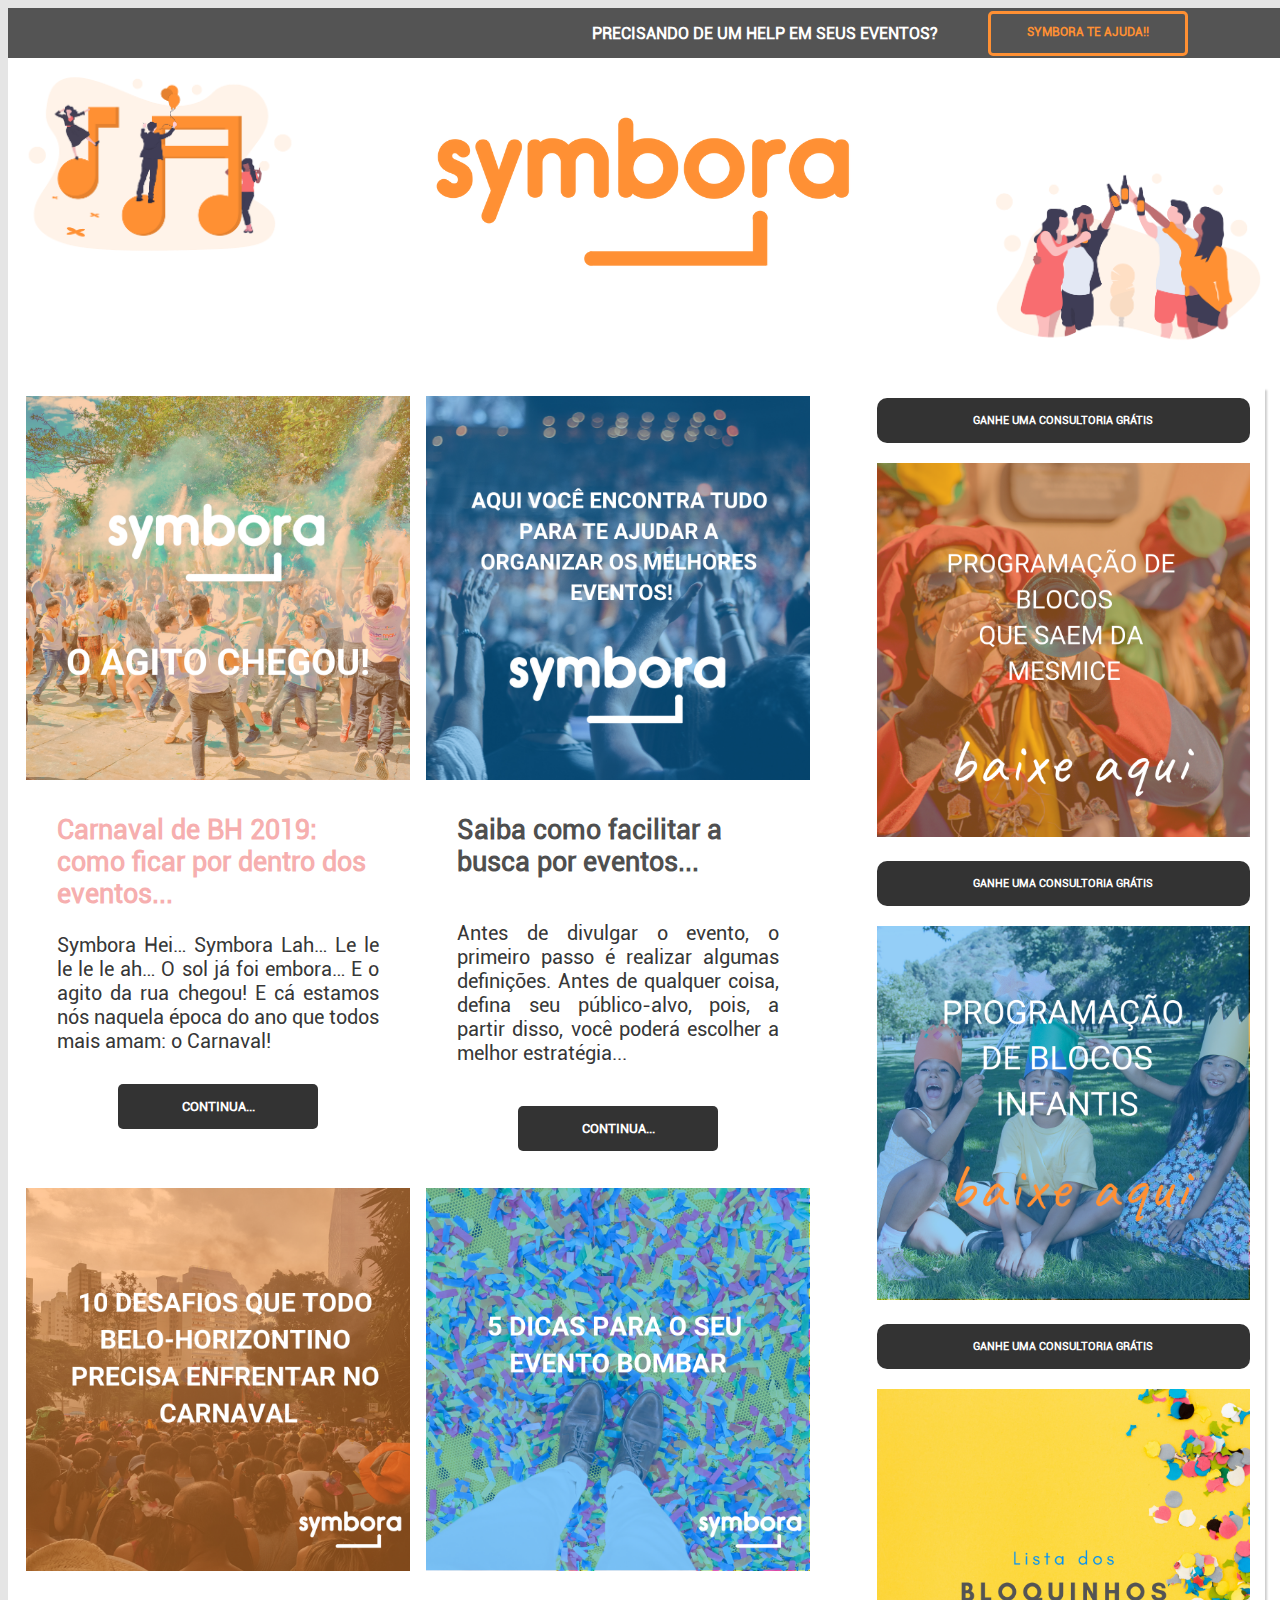
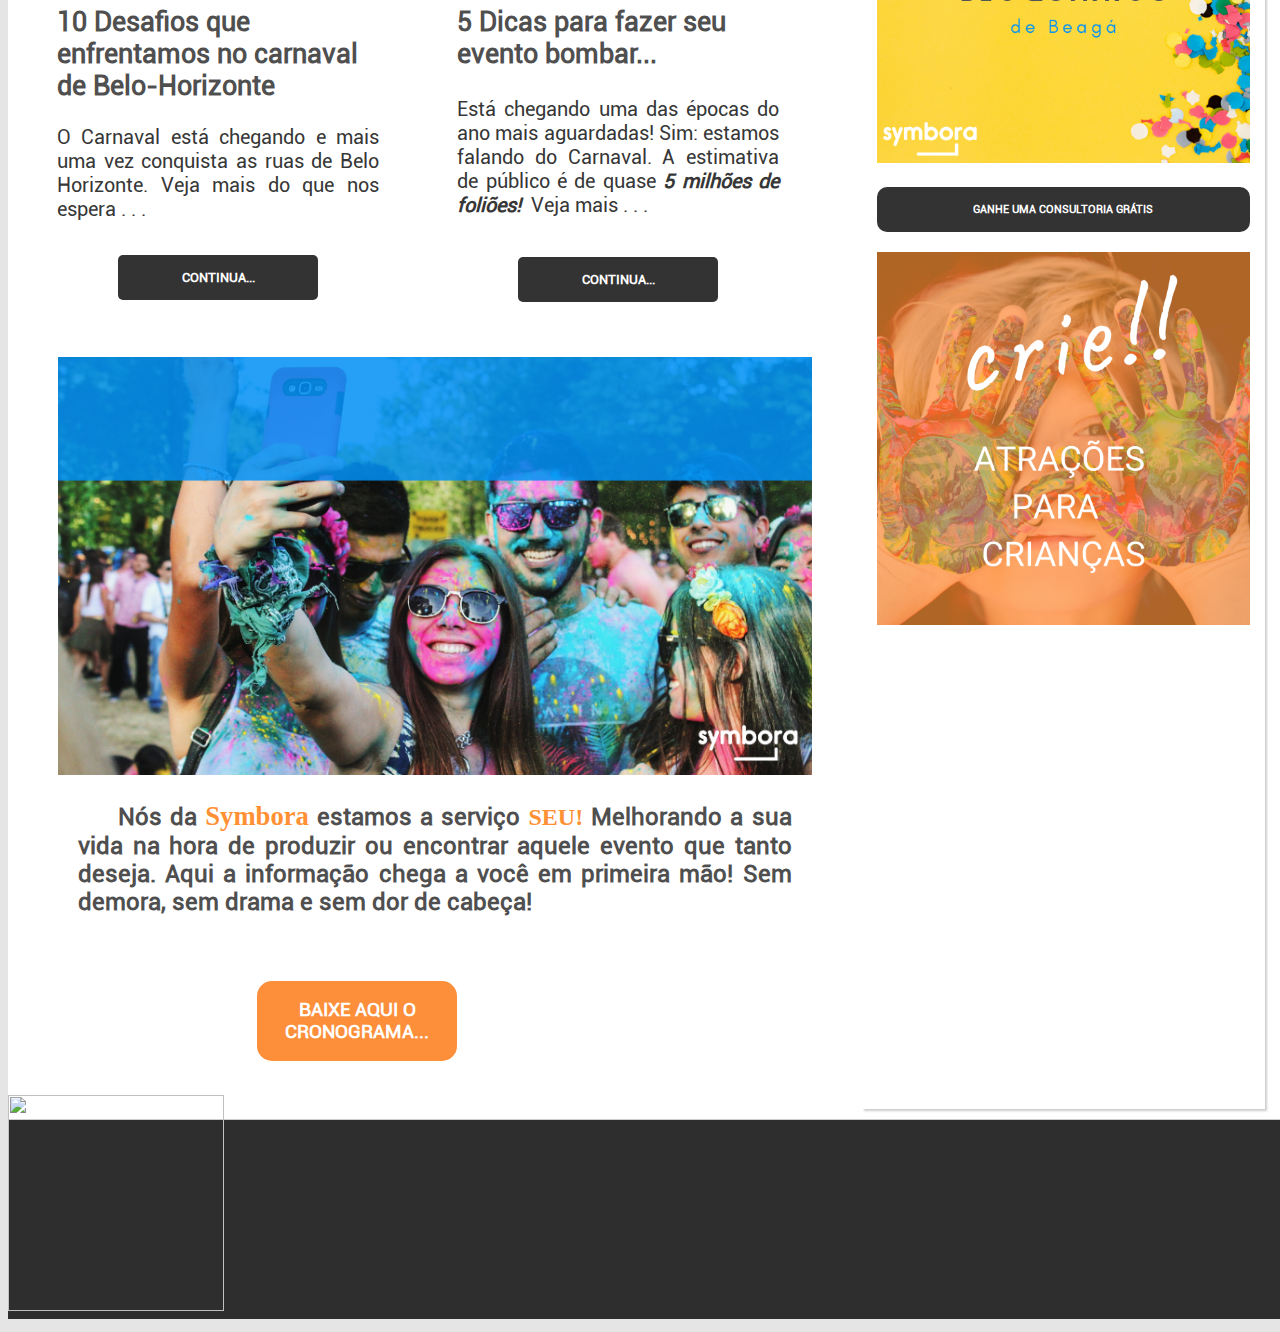
==== index.html @ 1f2bda92 "Merge pull request #48 from bernardoamim/postCall" ====
<!DOCTYPE html>
<html lang="pt-br">

<!-- -=-=-=-=-=-=-=-=-=-=-=- HEAD -=-=-=-=-=-=-=-=-=-=- -->

<head>
  <meta charset="UTF-8"/>
  <meta name="viewport" content="width=device-width, initial-scale=1.0">
  <meta name="description" content="Symbora leva os eventos ate voce de forma mais rapida e pratica, com as melhores dicas de planejamento e divulgação de eventos">
  <title>Blog Symbora — os melhores conteúdos sobre divulgação de eventos</title>
  <link rel="stylesheet" type="text/css" href="_css/estilo.css"/>
  <link rel="shortcut icon" href="_imagens/sy-trans-favico.ico" type="image/x-icon" />
</head>

<script src="_javascript/funcoes.js"></script>

<!-- Global site tag (gtag.js) - Google Analytics -->
<script async src="https://www.googletagmanager.com/gtag/js?id=UA-134747090-1"></script>


<!--modal e firebase-->

<script src="https://www.gstatic.com/firebasejs/3.6.7/firebase.js"></script>
<!-- <script src="https://cdn.firebase.com/js/client/2.0.6/firebase.js"></script> -->
 <script type="text/javascript" src="blog.js"></script>
<script src="https://code.jquery.com/jquery-3.3.1.slim.min.js" integrity="sha384-q8i/X+965DzO0rT7abK41JStQIAqVgRVzpbzo5smXKp4YfRvH+8abtTE1Pi6jizo" crossorigin="anonymous"></script>
<script src="https://cdnjs.cloudflare.com/ajax/libs/popper.js/1.14.7/umd/popper.min.js" integrity="sha384-UO2eT0CpHqdSJQ6hJty5KVphtPhzWj9WO1clHTMGa3JDZwrnQq4sF86dIHNDz0W1" crossorigin="anonymous"></script>
  <script src="https://ajax.googleapis.com/ajax/libs/jquery/3.3.1/jquery.min.js"></script>
<link rel="stylesheet" href="./_css/modal.css">
<script src="./_javascript/modal.js"></script>
<!-- fim modal e firebase-->


<script>
 window.dataLayer = window.dataLayer || [];
 function gtag(){dataLayer.push(arguments);}
 gtag('js', new Date());

 gtag('config', 'UA-134747090-1');
</script>

<!-- -=-=-=-=-=-=-=-=-=-=-=- BODY -=-=-=-=-=-=-=-=-=-=- -->

<body>
  <header id="top_bar">
    <h1>PRECISANDO DE UM  HELP EM SEUS EVENTOS? </h1>
    <button class="button_top_bar">Symbora te ajuda!!</button>
  </header>

  <header id="cabecalho">
    <img id="header-1" src="_imagens/header-1.png"/>
    <img id="header-2" src="_imagens/symbora-branco-laranja.png"/>
    <img id="header-3" src="_imagens/header-2.png"/>
  </header>

  <div id="interface">
    <article id="noticia-principal">

      <div class="banner">
        <a href="ficar-por-dentro-carnaval-bh-belo-horizonte-2019-eventos.html"> <img id="carna" src="_imagens/carnaval-bh-2019-como-ficar-por-dentro-dos-eventos-conteudo.png" alt="O agito chegou, carnaval de BH, belo hoizonte 2019, como ficar por dentro dos eventos"/></a>
        <h1 style="color: rgba(243, 139, 139, 0.7);font-weight: bolder; font-size: 20pt;  padding: 8%">Carnaval de BH 2019: como ficar por dentro dos eventos...</h1>
        <p id="ban1" style="margin-top: -10%; margin-bottom: 0%">Symbora Hei… Symbora Lah… Le le le le le ah… O sol já foi embora… E o agito da rua chegou! E cá estamos nós naquela época do ano que todos mais amam: o Carnaval!</p>
        <a href="ficar-por-dentro-carnaval-bh-belo-horizonte-2019-eventos.html"><button class="button">CONTINUA...</button></a>
      </div>

      <div class="banner">
        <a href="./facilitar-busca-por-eventos.html"><img id="carna" style="max-height: 100%" src="_imagens/saiba-como-facilitar-a-busca-por-eventos.png" alt="Ajuda para realizar os melhores eventos, saiba como facilitar a busca por eventos"/></a><h1 style="color: rgba(0, 0, 0, 0.7);font-weight: bolder; font-size: 20pt;  padding: 8%">Saiba como facilitar a busca por eventos...</h1>
          <p id="ban2" style="margin-top: -5%; margin-bottom: -4%">Antes de divulgar o evento, o primeiro passo é realizar algumas definições. Antes de qualquer coisa, defina seu público-alvo, pois, a partir disso, você poderá escolher a melhor estratégia...</p>
          <a href="./facilitar-busca-por-eventos.html"><button class="button"  style="margin-top: 26px">CONTINUA...</button></a>
      </div>

      <div class="banner">
        <a href="desafios-todo-belo-horizontino-precisa-enfrentar-Carnaval.html"><img id="carna" style="max-height: 100%; padding-top: 20px" src="_imagens/10-desafios-que-enfrentamos-no-carnaval-de-belo-horizonte.png" alt="Desafios que precisamos enfrentar durante o carnaval em belo horizonte"/></a>
          <h1 style="color: rgba(0, 0, 0, 0.7);font-weight: bolder; font-size: 20pt;  padding: 8%">10 Desafios que enfrentamos no carnaval de Belo-Horizonte</h1><p id="ban3" style="margin-top: -10%; margin-bottom: 1%"> O Carnaval está chegando e mais uma vez conquista as ruas de Belo Horizonte. Veja mais do que nos espera .&nbsp;.&nbsp;. </p>
          <a href="desafios-todo-belo-horizontino-precisa-enfrentar-Carnaval.html"> <button class="button">CONTINUA...</button></a>
      </div>

      <div class="banner">
        <a href="dicas-para-o-seu-evento-bombar.html"><img id="carna" style="max-height: 100%; padding-top: 20px" src="_imagens/5-dicas-para-fazer-o-seu-evento-bombar.png" alt="5 dicas para bombar o seu evento"/></a><h1 style="color: rgba(0, 0, 0, 0.7);font-weight: bolder; font-size: 20pt;  padding: 8%; margin-bottom: -9%">5 Dicas para fazer seu evento bombar...</h1>
        <p style="margin-bottom: 10px;" id="ban4"> Está chegando uma das épocas do ano mais aguardadas! Sim: estamos falando do Carnaval. A estimativa de público é de quase <em><b style="color:rgba(0, 0, 0, 0.8)"> 5 milhões de foliões!</b></em>&nbsp; Veja mais .&nbsp;.&nbsp;. </p>
          <a href="dicas-para-o-seu-evento-bombar.html"> <button class="button">CONTINUA...</button></a>
      </div>

      <figure class="foto-legenda">
        <img src="_imagens/por-dentro-de-todos-os-eventos-carnval-cronograma.png">
        <figcaption>
          <h1 style="font-weight: bolder;margin-top: 20px" alt="Cronograma de Carnaval de BH 2019, Veja a programação dos blocos">Cronograma de Carnaval de BH 2019!</h1>
          <p> Veja a programação dos blocos...!!!</p>
        </figcaption>
      </figure>

      <div class="last">
        <p style="font-size: 18pt;font-weight: bold; padding-top: 2px; color: rgba(0, 0, 0, 0.7)"> Nós da  <span style="font-weight: bolder; font-family: 'rimouski'; font-size: 20pt; color: #ff9034"> Symbora</span> estamos a serviço <b style="font-weight: bolder;font-family: 'rimouski'; color: #ff9034">SEU!</b> Melhorando a sua vida na hora de produzir ou encontrar aquele evento que tanto deseja. Aqui a informação chega a você em primeira mão! Sem demora, sem drama e sem dor de cabeça!</p>

        <div id="contact" style="background-color: transparent; margin-left: 25%"><button class="baixar" style="border-radius: 15px; height: 80px;font-size: 14pt">BAIXE AQUI O CRONOGRAMA...</button></div>
    </div>

    </article>

    <aside id="lateral">
      <div class="rel">
        
          <a href="./index.html"><button class="premio">Ganhe uma Consultoria Grátis</button></a>
          <img id="carn" class="model" name="1" onclick="val(this.name)"src="_imagens/programação-de-blocos-de-carnaval-para-fugir-da-mesmice.png" alt="programação de blocos de carnaval que fogem do comum e saem da mesmice"/>

        <a href="./index.html"><button class="premio">Ganhe uma Consultoria Grátis</button></a>

        <img id="carn" class="model" name="2" onclick="val(this.name)"  onclick="val(this.name)"src="_imagens/programação-dos-blocos-de-carnaval-para-crianças.png" alt="baixe a programação dos blocos de carnal para crianças, infantis"/>
        
        <a href="./index.html"><button class="premio">Ganhe uma Consultoria Grátis</button></a>

        <img id="carn" class="model" name="3" onclick="val(this.name)" onclick="val(this.name)" src="_imagens/lista-bloquinhos-decarnaval-de-belo-horizonte.png" alt="faça o download, baixe a lista dos blocos de carnaval de belo horizonte"/>
      
        <a href="./index.html"><button class="premio">Ganhe uma Consultoria Grátis</button></a>
        <img id="carn"  id="carn" class="model" name="4" onclick="val(this.name)" src="_imagens/crie-atrações-para-crianças-nos-seus-eventos.png" alt="Ilustração de carnaval"/>
      </div>
    </aside>

  </div>

  <footer id="rodape">
      <div id="footdiv">
        <img id="footerlogo" src="_imagens/symboratrans.png">
      </div>
  </footer>
</body>
</html>

<div id="contactForm">
  <h3>Preencha com seus dados de contato para enviarmos o material para você</h3>

      <div class="flex wrapper">
          <form method="post" class="formulario" action="" id="myform" onsubmit="writeDetails(); return false;">
             <div class="form-group">
                <label><b>Name:</b></label><br>
                <input type="text" id="nombre" class="formulario" name="nombre" value="" placeholder="Seu Nome.."required>
             </div>
             <div class="form-group">
                <label><b>E-mail:</b></label><br>
                <input type="email" id="email" name="mail" value="" placeholder="Seu E-mail.." required>
            </div>
            <div class="form-group margin1">

                <label><b>Tipo de Email</b></label><br>

                <select  id="empresa" name="empresa" >
                        <option value="B2B">Trabalho com organização de eventos</option>
                        <option value="B2C">Participo de eventos</option>
                </select>
                <br>
            </div>
                <input type="submit" class="formulario btn btn-primary btn-lg color margin1" value="Baixar Mateirial">
          </form>
</div>
---- _css/estilo.css ----
@charset "UTF-8";
@import url('https://fonts.googleapis.com/css?family=Open+Sans');
@font-face {
    font-family: 'Roboto';
    src: url("../_fonts/Roboto-Regular.ttf");}
@font-face {
    font-family: 'rimouski';
    src: ("../_fonts/rimouskisb.ttf");
}

header {
    display: flex;
    justify-content: stretch;
    width: inherit;
}

body {
    font-family: 'Roboto';
    background-color: rgba(0, 0, 0, 0.1);
    color: rgba(0, 0, 0, 1);
    display: flex;
    flex-direction: column;
    justify-content: center;
    width: 100%;
    padding: 0%;
}

div#interface {
    display: flex;
    width: inherit;
    background-color: white;
    margin: 0px auto 0px auto;
    padding: 30px 10px 10px 10px;
    justify-content: flex-end;
}

p {
    text-align: justify;
    text-indent: 40px;
}

.coluna {
    display: flex;
    flex-direction: column;
    align-items: center;
    margin: 30px 10px 10px 10px;
}

.line {
    display: flex;
    flex-direction: line;
    align-items: center;
    margin: 30px 10px 10px 10px;
}

header#top_bar {
    width: 100%;
    background-color: #545454;
    height: 50px;
    display: flex;
    justify-content: flex-end;
    align-items: center;
}

header#top_bar h1 {
    margin-right: 30px;
    font-family: 'Roboto';
    font-size: 12pt;
    color: #FFFFFF;
    margin-left: 20px;
}

.button_top_bar {


  height:80% auto;
  ;
    background-color: transparent;
    border-radius: 5px;
    border-color: #FF9033;
    border-width: medium;
    color: #FF9033;
    padding: 3px 0px 5px 0px;
    text-align: center;
    font-size: 12px;
    font-style: bold;
    margin: 10px 100px 10px 20px;
    cursor: pointer;
    font-family:'Roboto'
}

.button_top_bar:hover {

    border-color: white;
    color: white;
}

header#cabecalho {
    display: flex;
    justify-content: space-between;
    height: 300px;
    width: auto;
    background-color: white;
    justify-content: flex-end;
}

header#cabecalho img#header-1 {
    max-width: 25%;
    height: auto;
    align-self: flex-start;
    margin-left: 2px
}

header#cabecalho img#header-2 {
    width: 648px;
    align-self: center;
}

header#cabecalho img#header-3 {
    max-width: 25%;
    height: auto;
    align-self: flex-end;
}

/* Formatação do Menu */


nav#menu {
    display: flex;
    height: 120px;
    background-color: #FF9034;
    justify-content: space-around;
    align-items: center;
}

nav#menu ul{
    display: flex;
    list-style: none;
    text-transform: uppercase;
}

nav#menu li {
    height: 100%;
    text-align: center;
    justify-content: space-between;
    font-family: 'Roboto';
}

nav#menu a {
    display: flex;
    color: rgba(255, 255, 255, 1);
    text-decoration: none;
    font-size: 13pt;
    font-weight: bold;
    margin: 0px 40px 0px 40px;
    padding: 0px 20px 3px 20px;
}


nav#menu a:hover {
    border-bottom: 2px solid white;
}

/* Formatação das Seções */


#interface > article {
    display: flex;
    flex-direction: row;
    flex: 3 0;
    order: 1;
    flex-wrap: wrap;
    margin-right: 10px;
}

#interface > aside {
    flex: 1 0 10%;
    order: 2;
    margin-right: 1%;
    box-shadow: 2px 2px 2px rgba(0, 0, 0, 0.2);
    padding: 0px 5px 0px 5px;
    display: flex;
    flex-direction: column;
    align-items: center;
    justify-content: flex-start;
}

.rel {
    height: auto;
    padding: 10px;
    flex-wrap: wrap;
}

aside#lateral img#carn {
    max-width: 100%;
    height: auto;
    padding-top: 20px;
    padding-bottom: 20px;
    transition: all 0.2s ease-in;
}

img#carn:hover {
    -webkit-transform: scale(0.95);
}


article#noticia-principal h2 {
    font-size: 12pt;
    color: #606060;
    background-color: #dddddd;
    padding: 5px 0px 5px 10px;
    margin: 10px 0px 10px 0px;
}

article#noticia-principal img#carna {
    width: 100%;
    height: auto;
    flex: 0 0 15%;
    transition: all 0.2s ease-in;
}


.banner img:hover {
    -webkit-transform: scale(1.05);
}

.banner {
    display: flex;
    flex-direction: column;
    width: 48%;
    height: auto;
    padding: 1%;
    align-items: center;
}

.banner p {
    font-family: 'Roboto';
    color: rgba(0, 0, 0, 0.8);
    padding: 8%;
    text-align: justify;
    text-indent: 0%;
    font-size: 15pt;
    margin-top: 0px;
}

p#ban1 {
    margin-bottom: 0px;
}

p#ban2 {
    margin-bottom: 5px;
}

button {
    font-family: 'Roboto';
    width: 200px;
    height: 45px;
    background-color: rgba(0, 0, 0, 0.8);
    color: white;
    text-transform: uppercase;
    border-radius: 5px;
    font-weight: bolder;
    padding: auto 30px auto 30px;
    transition: 1s;
    border: 2px solid rgba(0, 0, 0, 0);
    cursor: pointer;
}

button:hover {

    background-color: rgba(0, 0, 0, 0.1);
    color: rgba(0, 0, 0, 0.8);
    border-color: rgba(0, 0, 0, 0.8);
}

button.premio {

    font-size: 8pt;
    width: 100%;
    height:80% auto;
    border-radius: 10px;
}

header#cabecalho-artigo h1 {
    font-family: 'Buble';
    font-size: 20pt;
    color: #606060;
    margin-bottom: 0px;
    margin-top: 0px;
    margin-left: 2px;
}

header#cabecalho-artigo h2 {
    font-size: 13pt;
    color: rgba(0, 0, 0, 0.5);
    background-color: white;
    margin-top: 2px;
}

header#cabecalho-artigo h3 {
    font-size: 14px;
    color: #606060;
    margin-top: 5px;
    margin-left: 2px;
}

/* Formatação para Fotos com Legenda */

figure.foto-legenda {
    position: relative;
    padding: 0px;
    text-align: left;
}

figure.foto-legenda h1 {
    font-family: 'Roboto';
    font-size: 16pt;
    right: 0px;
    font-weight: bold;
    padding-top: 30px;
    padding-left: 80px;
    color:white;
}


figure.foto-legenda p {
    font-family: 'Roboto';
    font-size: 14pt;
    font-weight: bold;
    padding-top: 0px;
    padding-left: 100px;
}

figure.foto-legenda img {
    max-width: 100%;
    height: auto;
    margin-top: 30px;
    padding-bottom: 0%;
    margin-bottom: 0%;
}

figure.foto-legenda figcaption {
    opacity: 0;
    position: absolute;
    top: 0px;
    left: 200px;
    color: white;
    width: 100%;
    height: fit-content;
    box-sizing: border-box;
    transition: opacity 1s;
}

figure.foto-legenda:hover figcaption {
    opacity: 1;
}

.last {
    margin: -40px 40px 15px 40px;
    padding: 20px;
    text-align: center;
}

.last p {
    margin-bottom: 50px;
}

.baixar {
    background-color: #FD8E3A;
    margin-bottom: 50px;
}


figure.linkedin-twitter img {
    width: 35px;
    width: 35px;
}

figure.linkedin-twitter {
    text-align: center;
}


footer#rodape {
    clear: both;
    border-top: #cccccc 1px solid;
    height: 200px;
    background-color: rgba(0, 0, 0, 0.8);
    font-family: 'Roboto';
    color: white;
    margin-bottom: 5px;
    align-content: center;
}

footer#rodape a {
    color: white;
    text-decoration: none;
}

footer#rodape div.linediv {
    display: flex;
    width: 100%;
    /* justify-content: center; */
    justify-content: flex-end;
    border-top: 3px solid white;
    align-items: center;
    /* margin-left: 150px; */
    margin-top: 80px;
}

footer#rodape p {
    text-align: center;
    font-weight: bold;
}

footer#rodape img#logoinsta{
    width: 30px;
    height: 30px;
}

footer#rodape img#logoface{
    width: 40px;
    height: 30px;
}

table#tablerodape {
    /* margin: -150px 40px 10px 330px; */
    width: 100%;
    border-spacing: 15px;
}

table#tablerodape th {
    text-align: center;
    width: auto;
}

table#tablerodape td {
    margin-top: 20px;
    vertical-align: top;
}

footer#rodape img#footerlogo {
    margin-top: -30px;
    width: 216px;
    height: 216px;
}

table#tabelaspec caption {
    color: #888888;
    font-size: 15pt;
    font-weight: bolder;
}

table#tabelaspec caption span {
    display: block;
    float: right;
    color: black;
    font-size: 9pt;
    margin-top: 10px;
}

.white{
    color:white;
    text-decoration: none;
}
---- _css/modal.css ----
@import "https://fonts.googleapis.com/css?family=Raleway";
* { box-sizing: border-box; }

h1{ margin: 0; }
#contact { 
  -webkit-user-select: none; /* Chrome/Safari */        
  -moz-user-select: none; /* Firefox */
  -ms-user-select: none; /* IE10+ */
  margin: 4em auto;
  width: 100px; 
  height: 30px; 
  line-height: 30px;
  background: teal;
  color: white;
  font-weight: 700;
  text-align: center;
  cursor: pointer;
  border: 1px solid white;
}

#contact:hover { background: #666; }
#contact:active { background: #444; }

#contactForm { 
  display: none;

  border: 6px solid #FF9034;; 
  padding: 2em;
  width: 400px;
  text-align: center;
  background: rgb(241, 157, 88);
  position: fixed;
  top:50%;
  left:50%;
  transform: translate(-50%,-50%);
  -webkit-transform: translate(-50%,-50%)
  
}

input, textarea, select { 
  margin: .8em auto;
  font-family: inherit; 
  text-transform: inherit; 
  font-size: inherit;
  
  display: block; 
  width: 280px; 
  padding: .4em;
}
textarea { height: 80px; resize: none; }

.formBtn { 
  width: 140px;
  display: inline-block;
  
  background: teal;
  color: #fff;
  font-weight: 100;
  font-size: 1.2em;
  border: none;
  height: 30px;
}
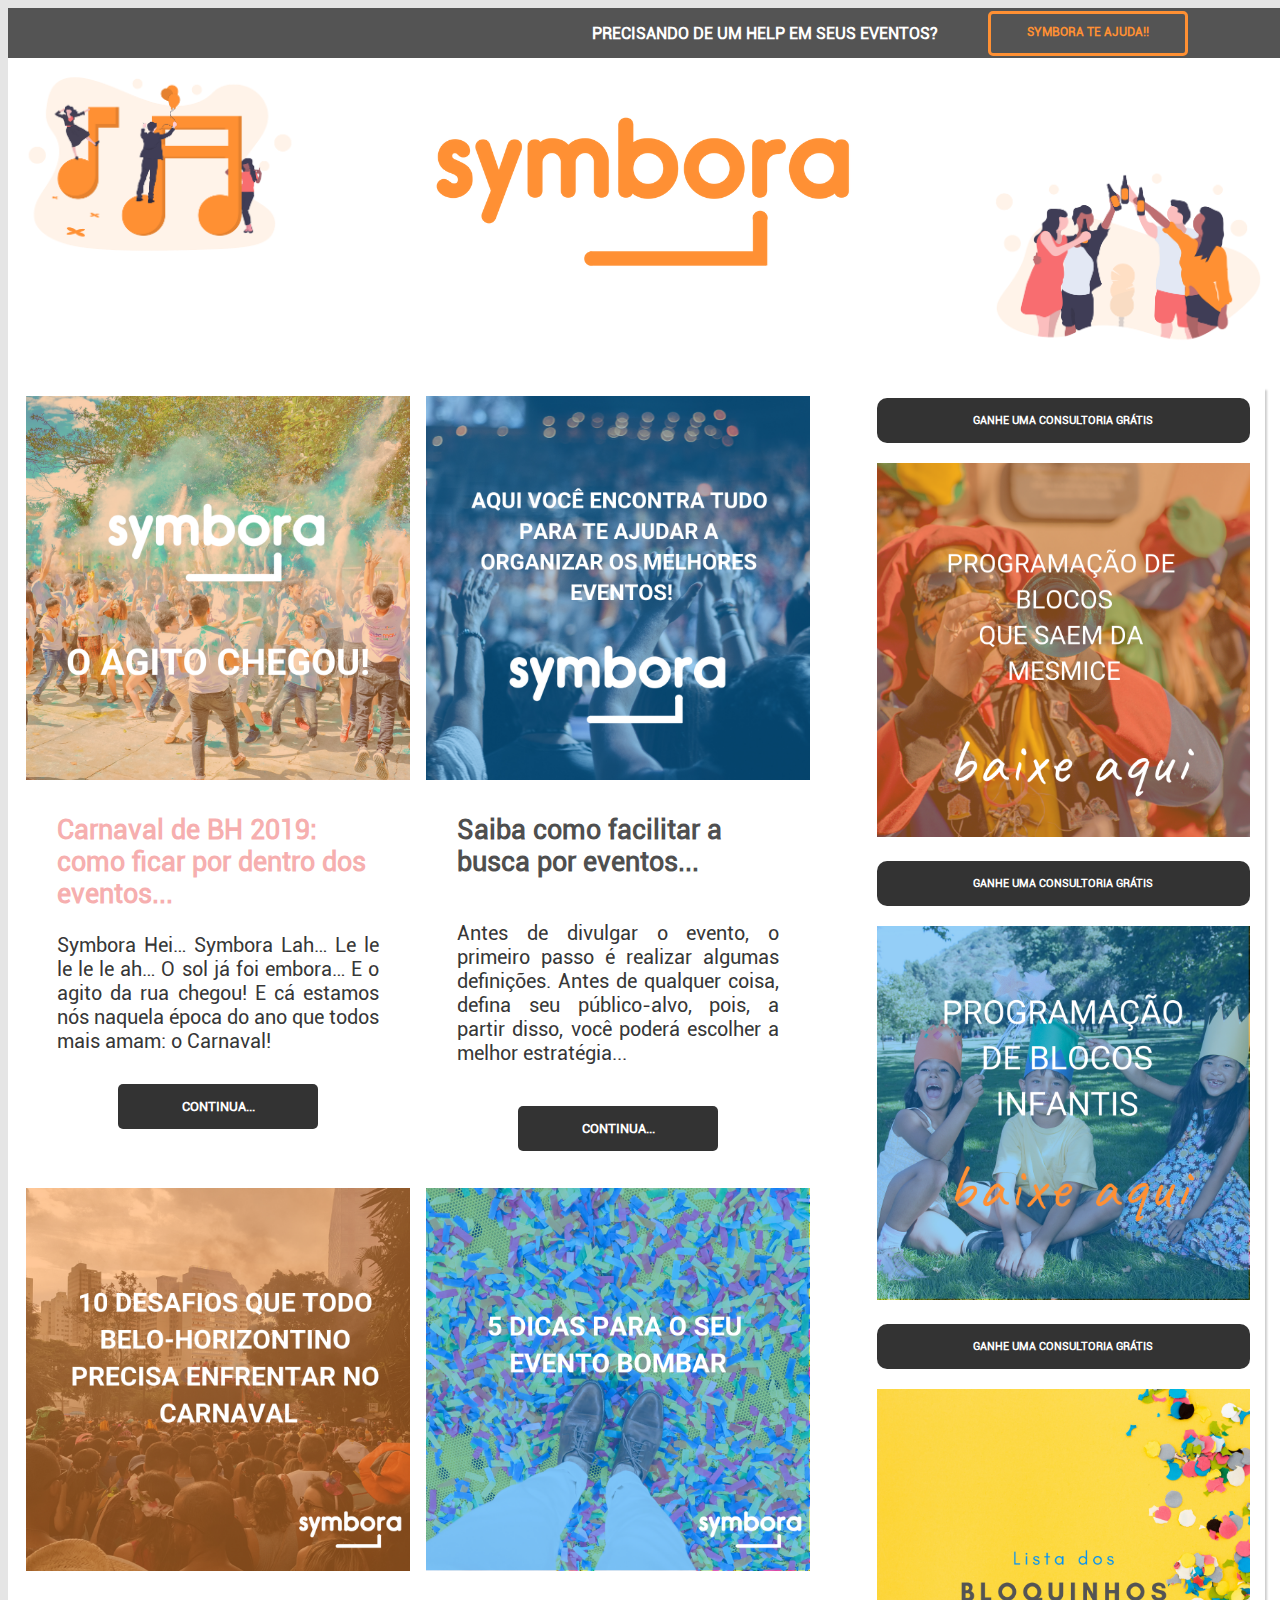
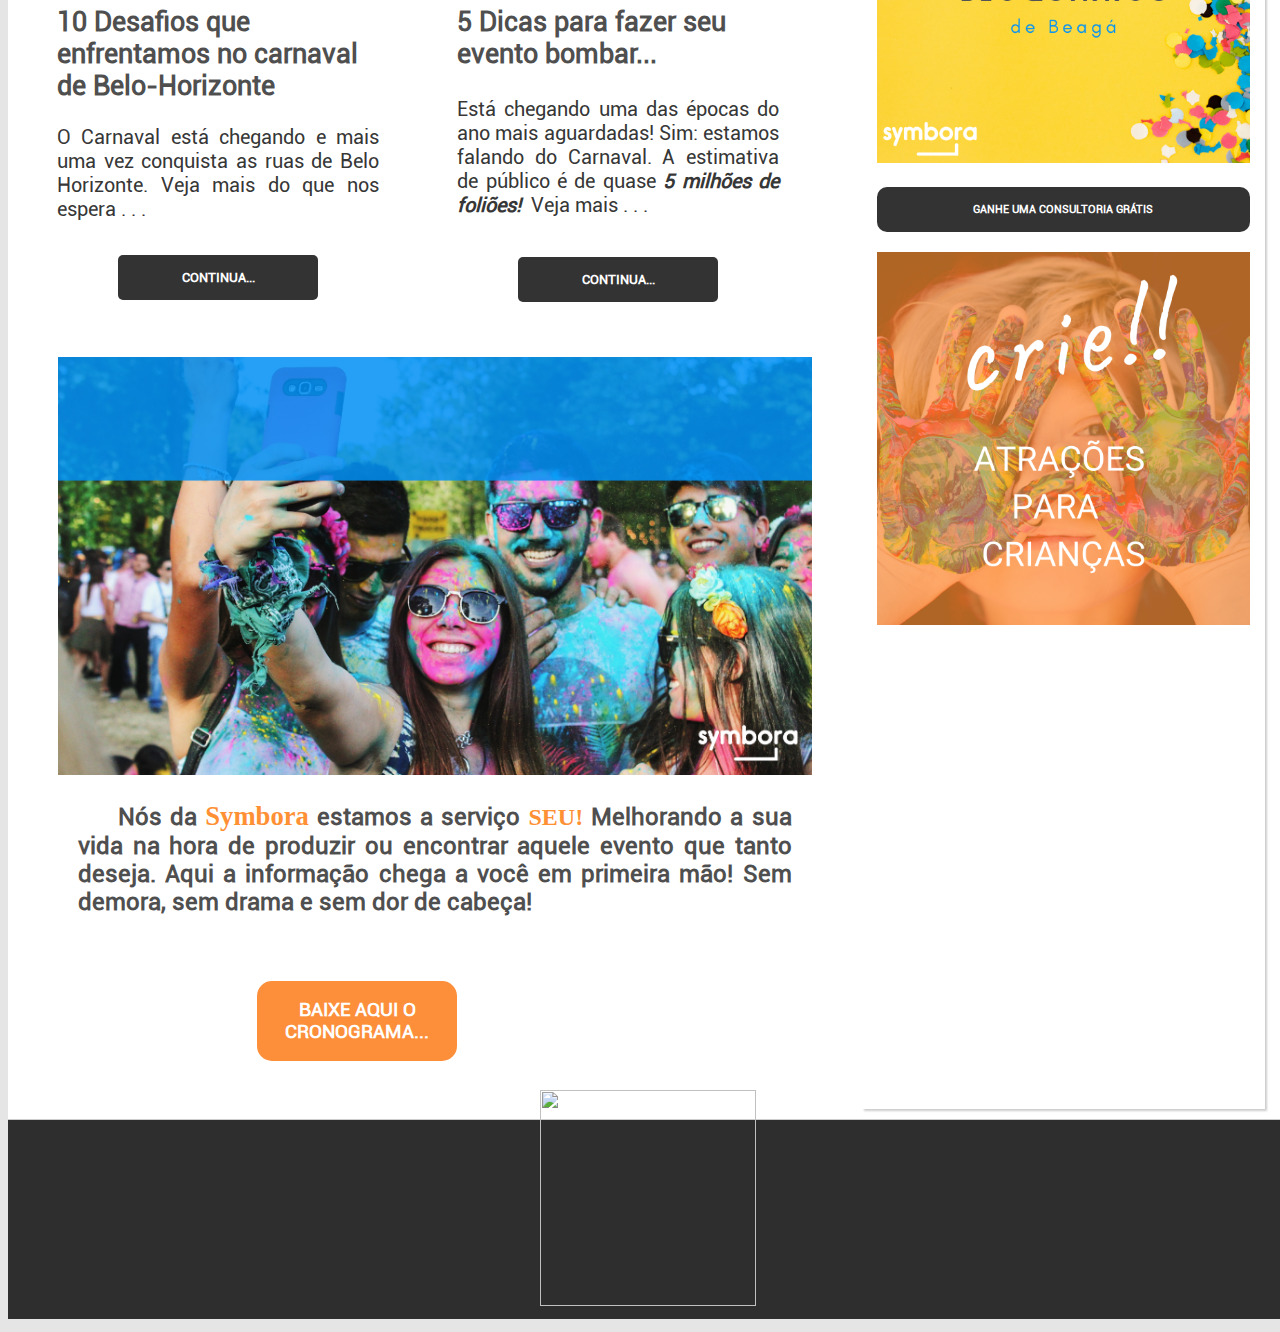
==== commit ac495cdb: "Merge pull request #50 from bernardoamim/postCall" ====
--- a/index.html
+++ b/index.html
@@ -118,9 +118,9 @@
 
   </div>
 
-  <footer id="rodape">
-      <div id="footdiv">
-        <img id="footerlogo" src="_imagens/symboratrans.png">
+  <footer id="rodape"style="display: flex;justify-content: center;">
+      <div id="footdiv" >
+        <img style="align-self: flex-end;" id="footerlogo" src="_imagens/symboratrans.png">
       </div>
   </footer>
 </body>
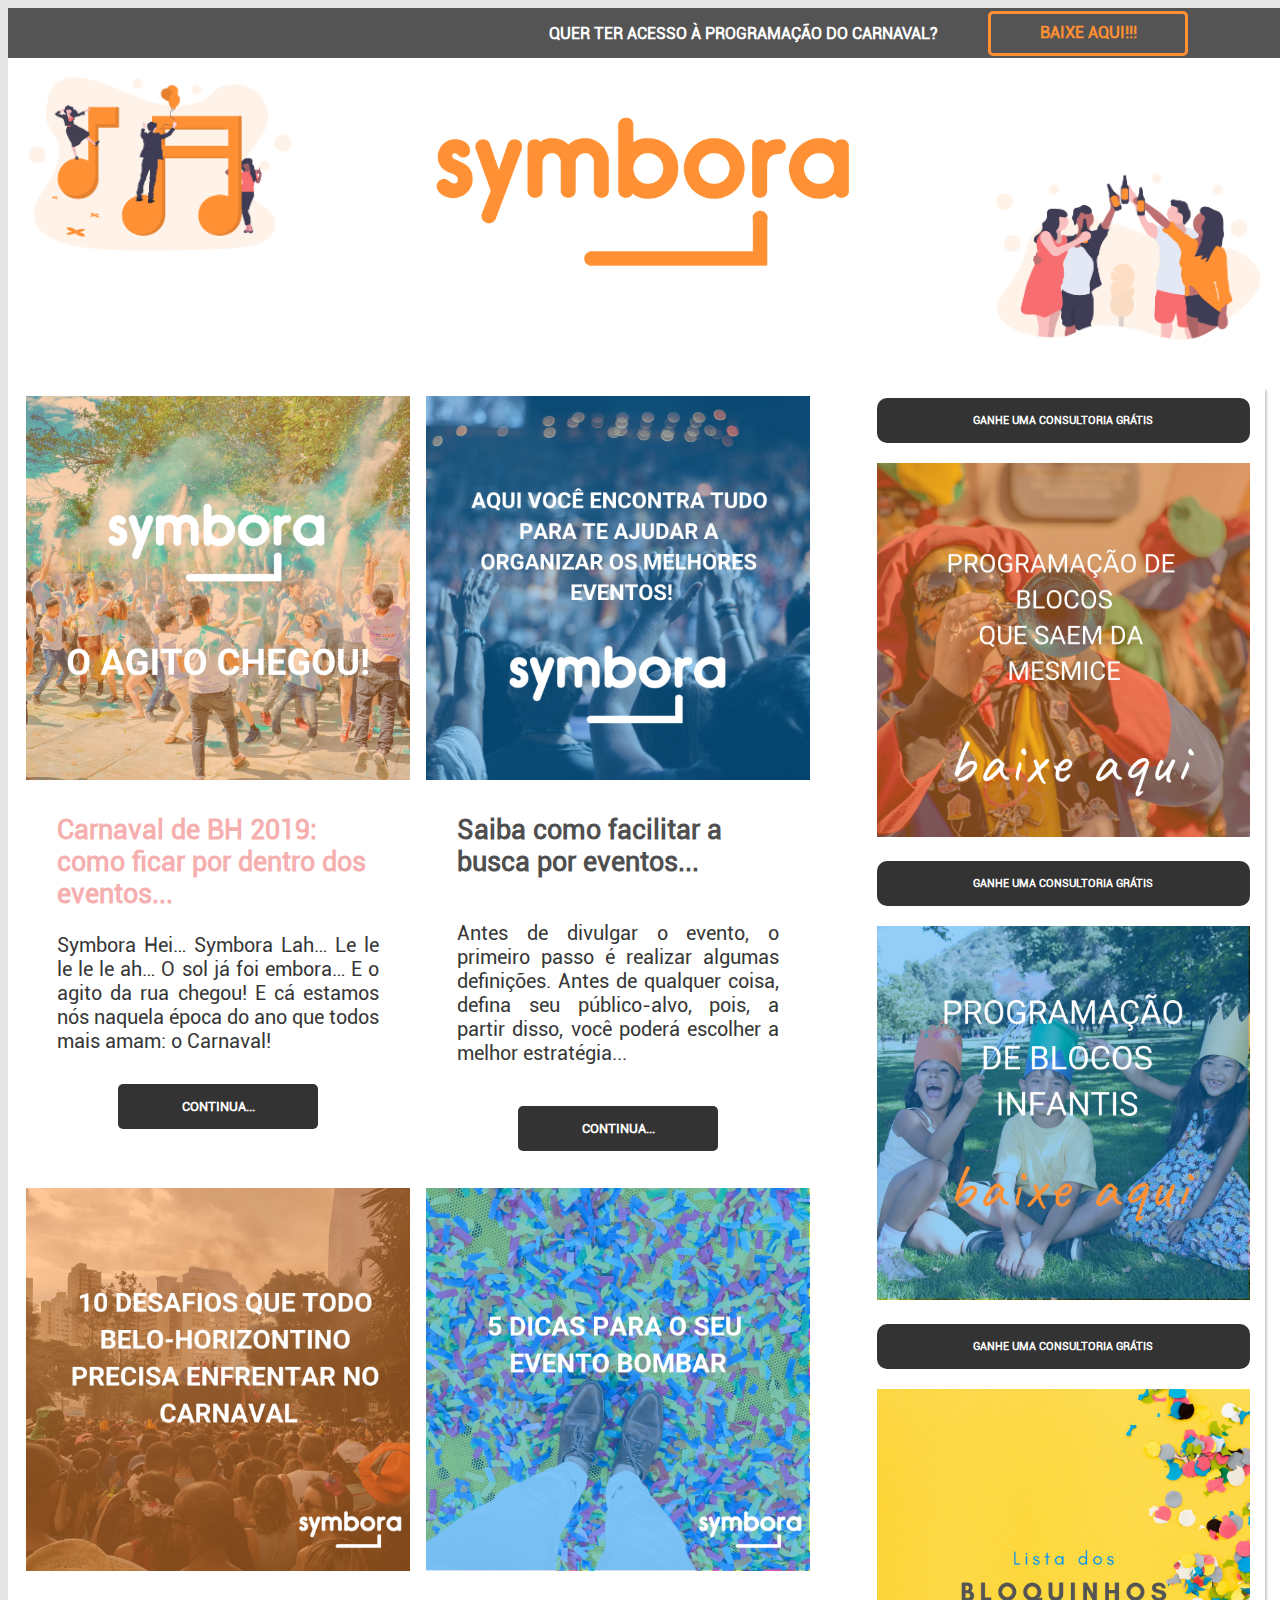
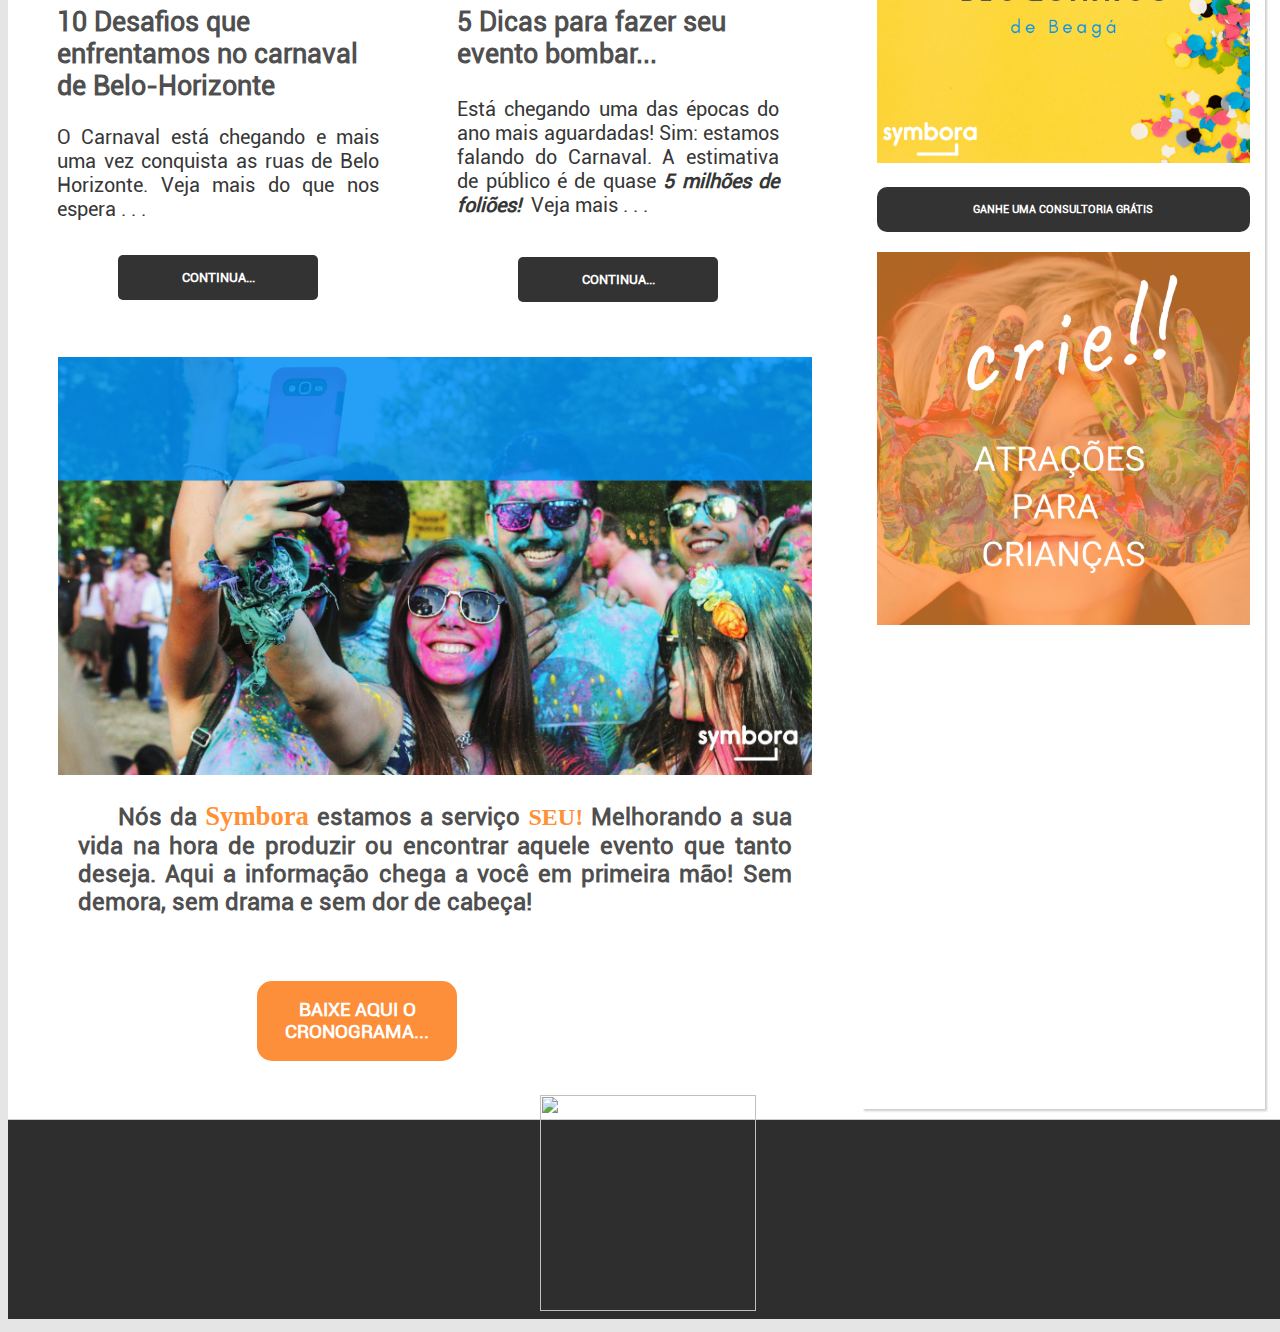
==== commit ef50f56e: "bar" ====
--- a/index.html
+++ b/index.html
@@ -43,8 +43,8 @@
 
 <body>
   <header id="top_bar">
-    <h1>PRECISANDO DE UM  HELP EM SEUS EVENTOS? </h1>
-    <button class="button_top_bar">Symbora te ajuda!!</button>
+    <h1>QUER TER ACESSO À PROGRAMAÇÃO DO CARNAVAL?  </h1>
+    <button style="font-size: 12pt" class="button_top_bar">BAIXE AQUI!!!</button>
   </header>
 
   <header id="cabecalho">
@@ -115,7 +115,6 @@
         <img id="carn"  id="carn" class="model" name="4" onclick="val(this.name)" src="_imagens/crie-atrações-para-crianças-nos-seus-eventos.png" alt="Ilustração de carnaval"/>
       </div>
     </aside>
-
   </div>
 
   <footer id="rodape"style="display: flex;justify-content: center;">
--- a/_css/estilo.css
+++ b/_css/estilo.css
@@ -389,7 +389,7 @@
     font-family: 'Roboto';
     color: white;
     margin-bottom: 5px;
-    align-content: center;
+    align-items: center;
 }
 
 footer#rodape a {
@@ -464,3 +464,5 @@
     text-decoration: none;
 }
 
+
+
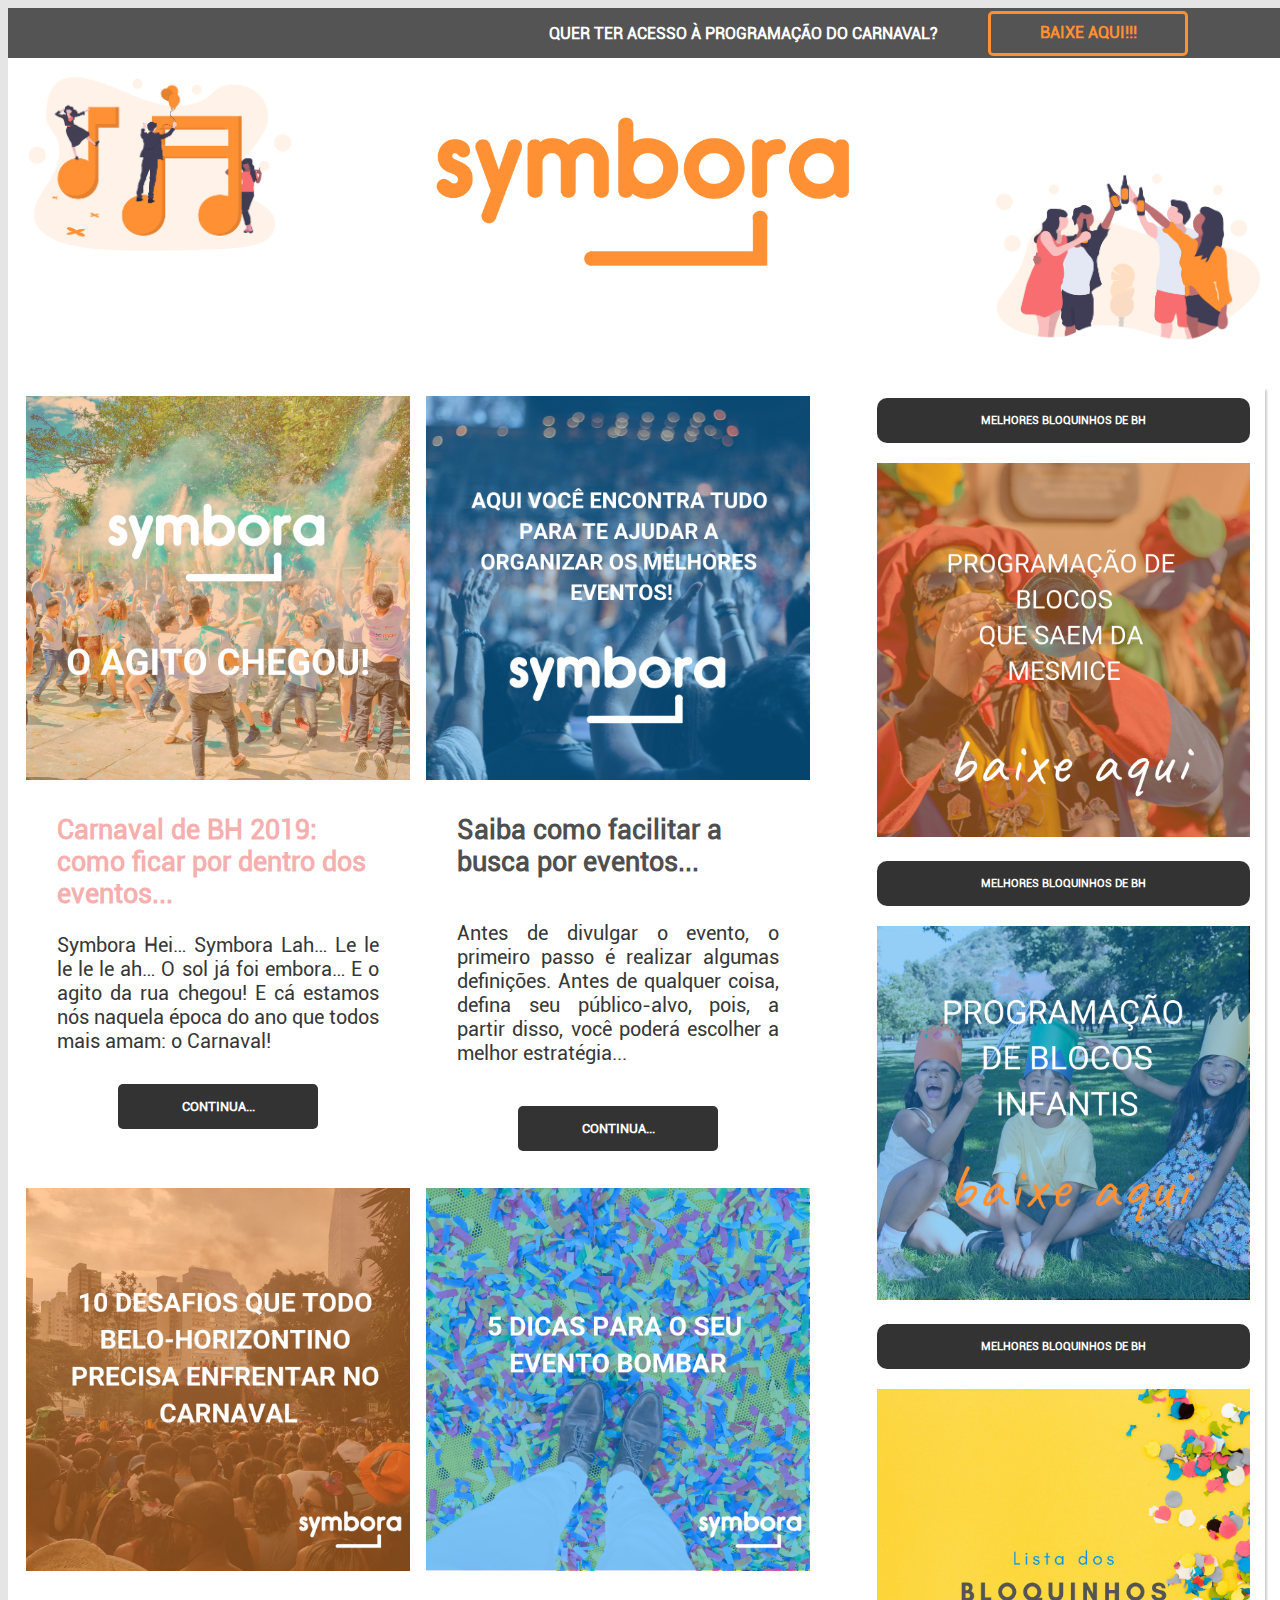
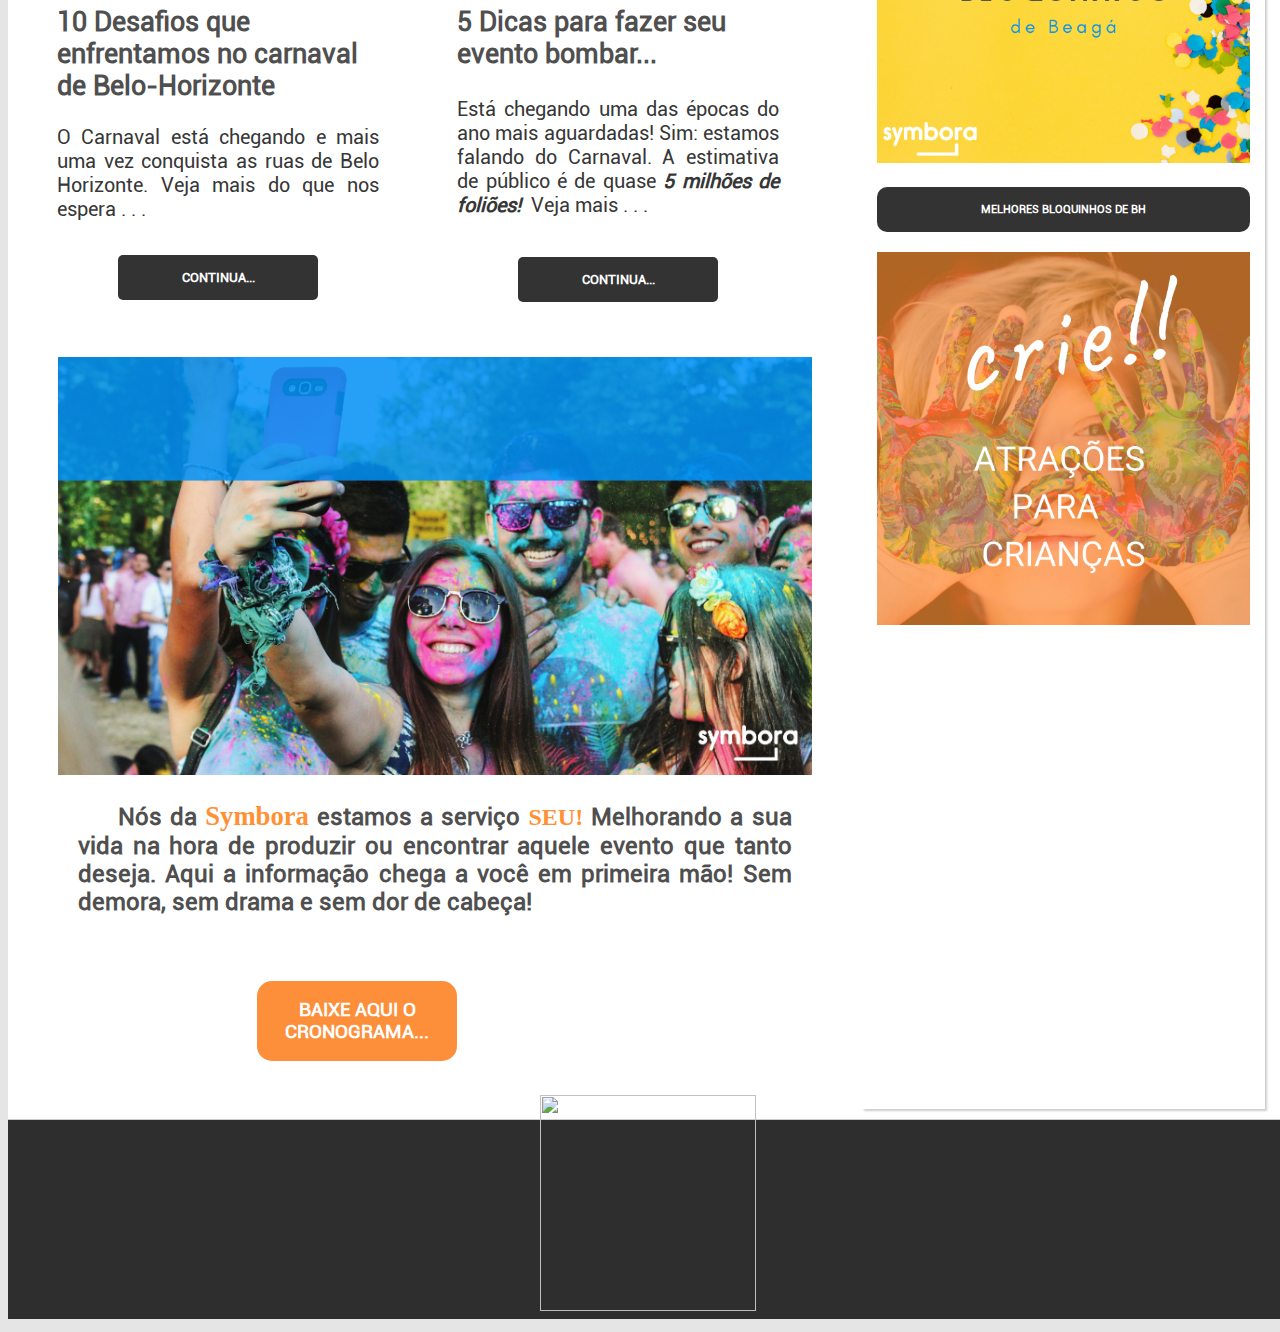
==== commit e1f35b00: "modals" ====
--- a/index.html
+++ b/index.html
@@ -44,7 +44,7 @@
 <body>
   <header id="top_bar">
     <h1>QUER TER ACESSO À PROGRAMAÇÃO DO CARNAVAL?  </h1>
-    <button style="font-size: 12pt" class="button_top_bar">BAIXE AQUI!!!</button>
+    <button  name="1" onclick="val(this.name)" style="font-size: 12pt" class="button_top_bar model">BAIXE AQUI!!!</button>
   </header>
 
   <header id="cabecalho">
@@ -100,18 +100,20 @@
     <aside id="lateral">
       <div class="rel">
         
-          <a href="./index.html"><button class="premio">Ganhe uma Consultoria Grátis</button></a>
+          
+          <button  name="1" onclick="val(this.name)" class="model premio">Melhores bloquinhos de BH</button>
+        
           <img id="carn" class="model" name="1" onclick="val(this.name)"src="_imagens/programação-de-blocos-de-carnaval-para-fugir-da-mesmice.png" alt="programação de blocos de carnaval que fogem do comum e saem da mesmice"/>
 
-        <a href="./index.html"><button class="premio">Ganhe uma Consultoria Grátis</button></a>
+        <button name="1" onclick="val(this.name)" class=" model premio">Melhores bloquinhos de BH</button>
 
         <img id="carn" class="model" name="2" onclick="val(this.name)"  onclick="val(this.name)"src="_imagens/programação-dos-blocos-de-carnaval-para-crianças.png" alt="baixe a programação dos blocos de carnal para crianças, infantis"/>
         
-        <a href="./index.html"><button class="premio">Ganhe uma Consultoria Grátis</button></a>
+        <button name="1" onclick="val(this.name)" class="model premio">Melhores bloquinhos de BH</button>
 
         <img id="carn" class="model" name="3" onclick="val(this.name)" onclick="val(this.name)" src="_imagens/lista-bloquinhos-decarnaval-de-belo-horizonte.png" alt="faça o download, baixe a lista dos blocos de carnaval de belo horizonte"/>
       
-        <a href="./index.html"><button class="premio">Ganhe uma Consultoria Grátis</button></a>
+        <button name="1" onclick="val(this.name)" class="model premio">Melhores bloquinhos de BH</button>
         <img id="carn"  id="carn" class="model" name="4" onclick="val(this.name)" src="_imagens/crie-atrações-para-crianças-nos-seus-eventos.png" alt="Ilustração de carnaval"/>
       </div>
     </aside>
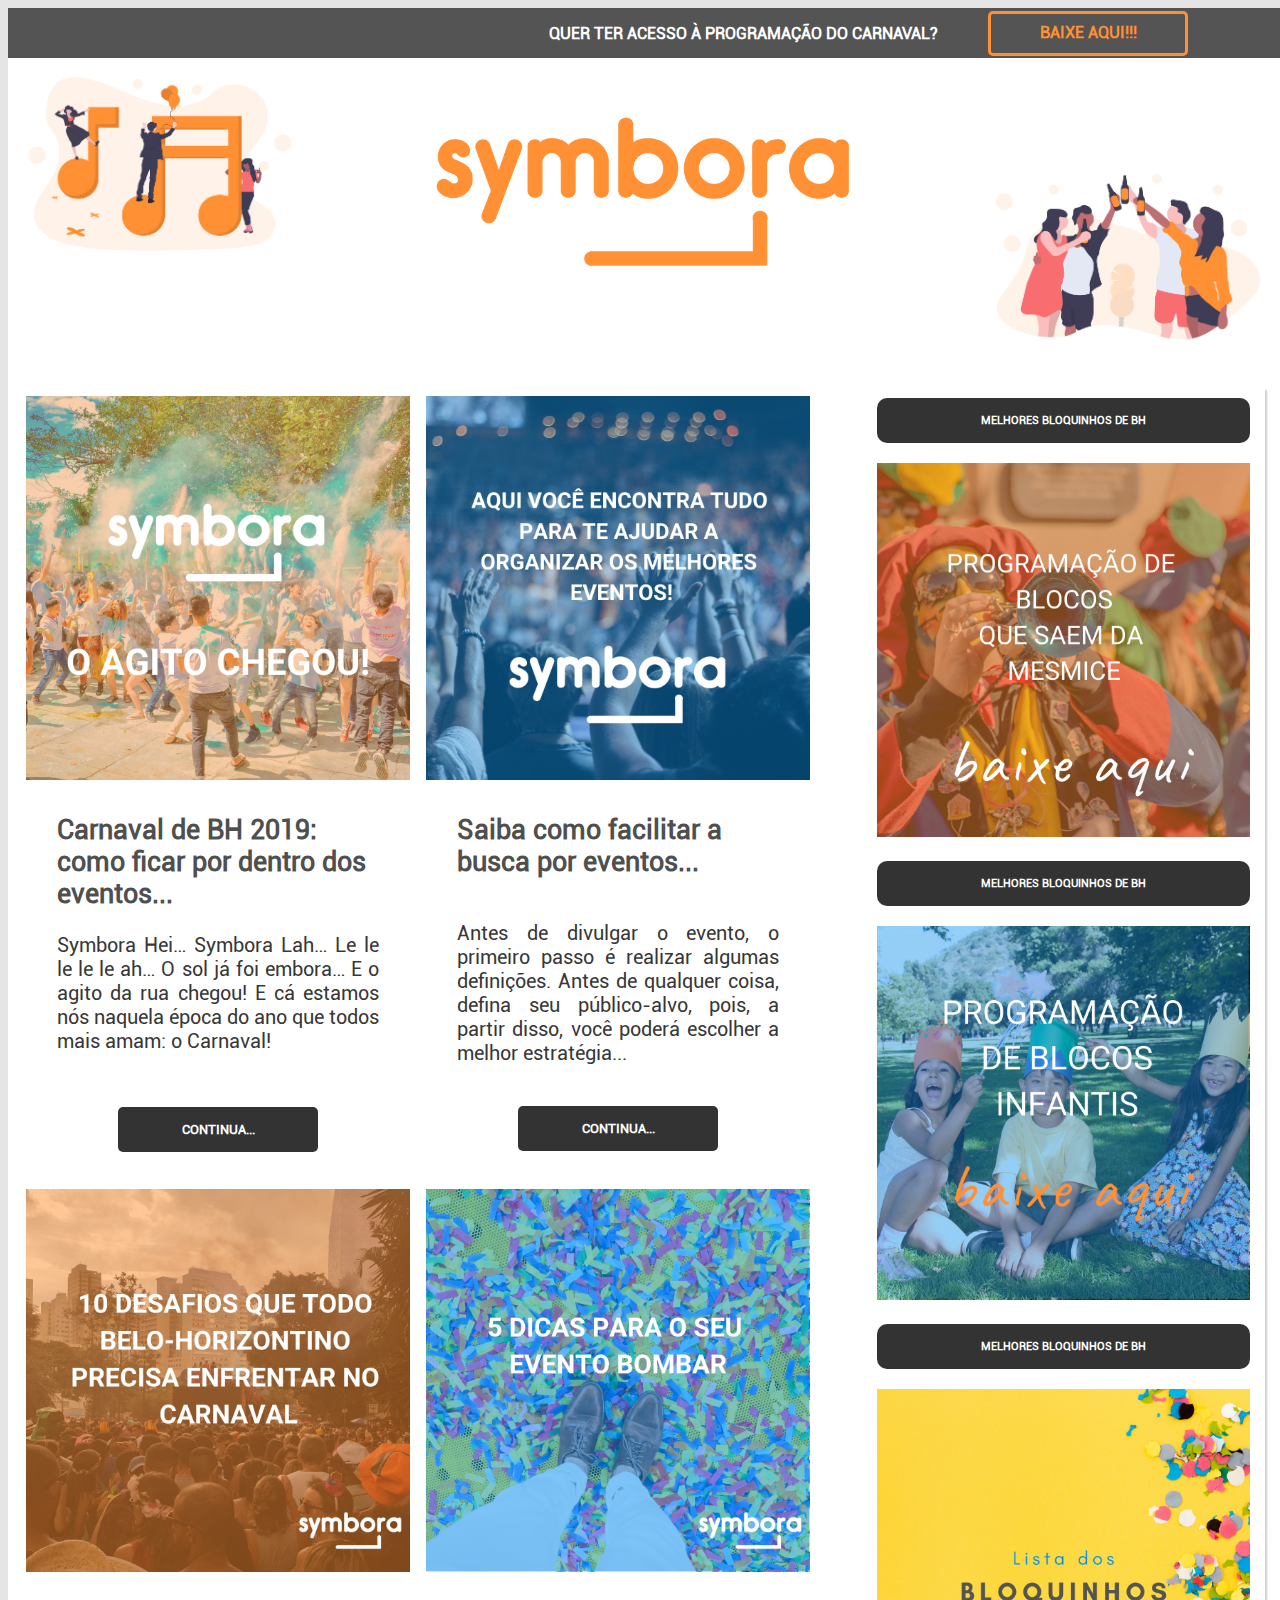
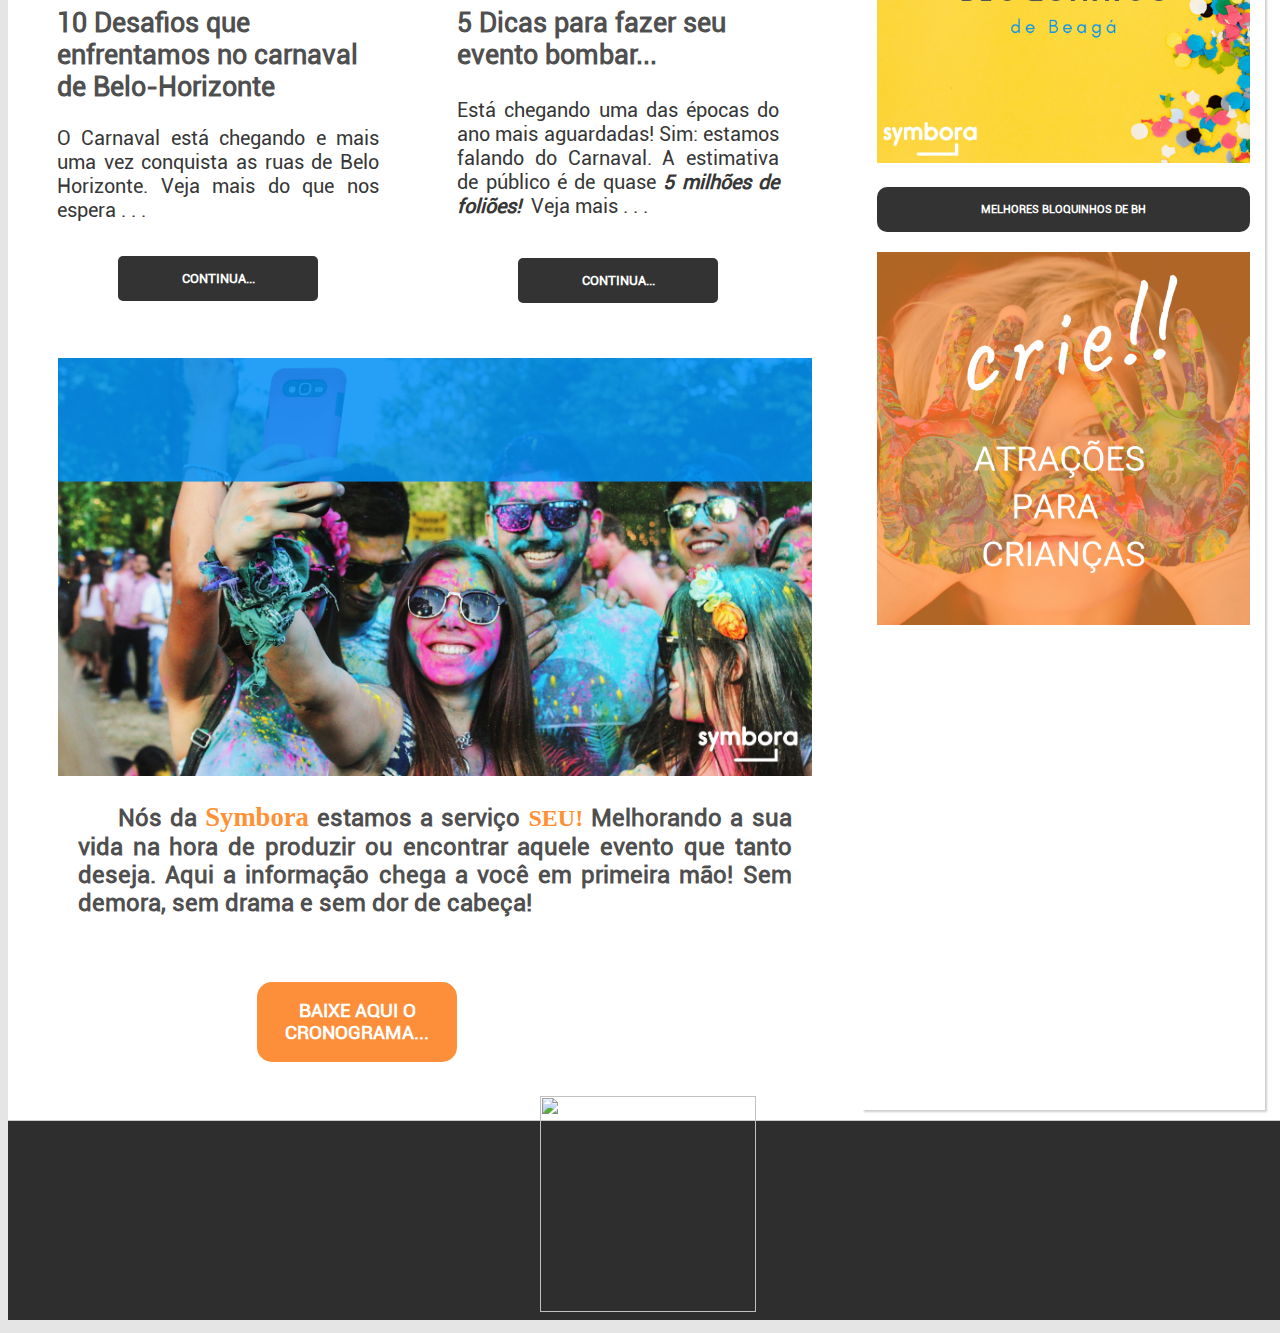
==== commit 67a10b17: "tabindex" ====
--- a/index.html
+++ b/index.html
@@ -42,78 +42,76 @@
 <!-- -=-=-=-=-=-=-=-=-=-=-=- BODY -=-=-=-=-=-=-=-=-=-=- -->
 
 <body>
-  <header id="top_bar">
-    <h1>QUER TER ACESSO À PROGRAMAÇÃO DO CARNAVAL?  </h1>
-    <button  name="1" onclick="val(this.name)" style="font-size: 12pt" class="button_top_bar model">BAIXE AQUI!!!</button>
+  <header id="top_bar"tabindex="1">
+    <h1 tabindex="2">QUER TER ACESSO À PROGRAMAÇÃO DO CARNAVAL?  </h1>
+    <button tabindex="3" style="font-size: 100%" class="button_top_bar">BAIXE AQUI!!!</button>
   </header>
 
-  <header id="cabecalho">
-    <img id="header-1" src="_imagens/header-1.png"/>
-    <img id="header-2" src="_imagens/symbora-branco-laranja.png"/>
-    <img id="header-3" src="_imagens/header-2.png"/>
+  <header id="cabecalho" tabindex="4">
+    <img  id="header-1" src="_imagens/header-1.png" tabindex="5"/>
+    <img id="header-2" src="_imagens/symbora-branco-laranja.png" tabindex="6"/>
+    <img id="header-3" src="_imagens/header-2.png" tabindex="7"/>
   </header>
 
   <div id="interface">
-    <article id="noticia-principal">
+    <article id="noticia-principal" tabindex="8">
 
       <div class="banner">
-        <a href="ficar-por-dentro-carnaval-bh-belo-horizonte-2019-eventos.html"> <img id="carna" src="_imagens/carnaval-bh-2019-como-ficar-por-dentro-dos-eventos-conteudo.png" alt="O agito chegou, carnaval de BH, belo hoizonte 2019, como ficar por dentro dos eventos"/></a>
-        <h1 style="color: rgba(243, 139, 139, 0.7);font-weight: bolder; font-size: 20pt;  padding: 8%">Carnaval de BH 2019: como ficar por dentro dos eventos...</h1>
-        <p id="ban1" style="margin-top: -10%; margin-bottom: 0%">Symbora Hei… Symbora Lah… Le le le le le ah… O sol já foi embora… E o agito da rua chegou! E cá estamos nós naquela época do ano que todos mais amam: o Carnaval!</p>
-        <a href="ficar-por-dentro-carnaval-bh-belo-horizonte-2019-eventos.html"><button class="button">CONTINUA...</button></a>
+        <a href="ficar-por-dentro-carnaval-bh-belo-horizonte-2019-eventos.html"> <img id="carna" src="_imagens/carnaval-bh-2019-como-ficar-por-dentro-dos-eventos-conteudo.png" alt="O agito chegou, carnaval de BH, belo hoizonte 2019, como ficar por dentro dos eventos" tabindex="9"/></a>
+        <h1 tabindex="10" style="color: rgba(0, 0, 0, 0.7);font-weight: bolder; font-size: 20pt;  padding: 8%">Carnaval de BH 2019: como ficar por dentro dos eventos...</h1>
+        <p tabindex="11" id="ban1" style="margin-top: -10%; margin-bottom: 6%">Symbora Hei… Symbora Lah… Le le le le le ah… O sol já foi embora… E o agito da rua chegou! E cá estamos nós naquela época do ano que todos mais amam: o Carnaval!</p>
+        <a tabindex="12" href="ficar-por-dentro-carnaval-bh-belo-horizonte-2019-eventos.html"><button class="button" tabindex="13">CONTINUA...</button></a>
       </div>
 
-      <div class="banner">
-        <a href="./facilitar-busca-por-eventos.html"><img id="carna" style="max-height: 100%" src="_imagens/saiba-como-facilitar-a-busca-por-eventos.png" alt="Ajuda para realizar os melhores eventos, saiba como facilitar a busca por eventos"/></a><h1 style="color: rgba(0, 0, 0, 0.7);font-weight: bolder; font-size: 20pt;  padding: 8%">Saiba como facilitar a busca por eventos...</h1>
-          <p id="ban2" style="margin-top: -5%; margin-bottom: -4%">Antes de divulgar o evento, o primeiro passo é realizar algumas definições. Antes de qualquer coisa, defina seu público-alvo, pois, a partir disso, você poderá escolher a melhor estratégia...</p>
-          <a href="./facilitar-busca-por-eventos.html"><button class="button"  style="margin-top: 26px">CONTINUA...</button></a>
+      <div class="banner" tabindex="14">
+        <a href="./facilitar-busca-por-eventos.html" tabindex="15"><img id="carna" style="max-height: 100%" src="_imagens/saiba-como-facilitar-a-busca-por-eventos.png" alt="Ajuda para realizar os melhores eventos, saiba como facilitar a busca por eventos" tabindex="16"/></a><h1 style="color: rgba(0, 0, 0, 0.7);font-weight: bolder; font-size: 20pt;  padding: 8%">Saiba como facilitar a busca por eventos...</h1>
+          <p tabindex="17" id="ban2" style="margin-top: -5%; margin-bottom: -4%">Antes de divulgar o evento, o primeiro passo é realizar algumas definições. Antes de qualquer coisa, defina seu público-alvo, pois, a partir disso, você poderá escolher a melhor estratégia...</p>
+          <a tabindex="18" href="./facilitar-busca-por-eventos.html"><button class="button" tabindex="19" style="margin-top: 26px">CONTINUA...</button></a>
       </div>
 
-      <div class="banner">
-        <a href="desafios-todo-belo-horizontino-precisa-enfrentar-Carnaval.html"><img id="carna" style="max-height: 100%; padding-top: 20px" src="_imagens/10-desafios-que-enfrentamos-no-carnaval-de-belo-horizonte.png" alt="Desafios que precisamos enfrentar durante o carnaval em belo horizonte"/></a>
-          <h1 style="color: rgba(0, 0, 0, 0.7);font-weight: bolder; font-size: 20pt;  padding: 8%">10 Desafios que enfrentamos no carnaval de Belo-Horizonte</h1><p id="ban3" style="margin-top: -10%; margin-bottom: 1%"> O Carnaval está chegando e mais uma vez conquista as ruas de Belo Horizonte. Veja mais do que nos espera .&nbsp;.&nbsp;. </p>
-          <a href="desafios-todo-belo-horizontino-precisa-enfrentar-Carnaval.html"> <button class="button">CONTINUA...</button></a>
+      <div class="banner" tabindex="20">
+        <a href="desafios-todo-belo-horizontino-precisa-enfrentar-Carnaval.html" tabindex="21"><img tabindex="22" id="carna" style="max-height: 100%; padding-top: 20px" src="_imagens/10-desafios-que-enfrentamos-no-carnaval-de-belo-horizonte.png" alt="Desafios que precisamos enfrentar durante o carnaval em belo horizonte"/></a>
+          <h1 tabindex="23" style="color: rgba(0, 0, 0, 0.7);font-weight: bolder; font-size: 20pt;  padding: 8%">10 Desafios que enfrentamos no carnaval de Belo-Horizonte</h1><p tabindex="24" id="ban3" style="margin-top: -10%; margin-bottom: 1%"> O Carnaval está chegando e mais uma vez conquista as ruas de Belo Horizonte. Veja mais do que nos espera .&nbsp;.&nbsp;. </p>
+          <a tabindex="25" href="desafios-todo-belo-horizontino-precisa-enfrentar-Carnaval.html"> <button class="button" tabindex="26">CONTINUA...</button></a>
       </div>
 
-      <div class="banner">
-        <a href="dicas-para-o-seu-evento-bombar.html"><img id="carna" style="max-height: 100%; padding-top: 20px" src="_imagens/5-dicas-para-fazer-o-seu-evento-bombar.png" alt="5 dicas para bombar o seu evento"/></a><h1 style="color: rgba(0, 0, 0, 0.7);font-weight: bolder; font-size: 20pt;  padding: 8%; margin-bottom: -9%">5 Dicas para fazer seu evento bombar...</h1>
-        <p style="margin-bottom: 10px;" id="ban4"> Está chegando uma das épocas do ano mais aguardadas! Sim: estamos falando do Carnaval. A estimativa de público é de quase <em><b style="color:rgba(0, 0, 0, 0.8)"> 5 milhões de foliões!</b></em>&nbsp; Veja mais .&nbsp;.&nbsp;. </p>
-          <a href="dicas-para-o-seu-evento-bombar.html"> <button class="button">CONTINUA...</button></a>
+      <div class="banner" tabindex="27">
+        <a tabindex="28" href="dicas-para-o-seu-evento-bombar.html"><img tabindex="29" id="carna" style="max-height: 100%; padding-top: 20px" src="_imagens/5-dicas-para-fazer-o-seu-evento-bombar.png" alt="5 dicas para bombar o seu evento"/></a><h1 tabindex="30" style="color: rgba(0, 0, 0, 0.7);font-weight: bolder; font-size: 20pt;  padding: 8%; margin-bottom: -9%">5 Dicas para fazer seu evento bombar...</h1>
+        <p tabindex="31" style="margin-bottom: 10px;" id="ban4"> Está chegando uma das épocas do ano mais aguardadas! Sim: estamos falando do Carnaval. A estimativa de público é de quase <em><b style="color:rgba(0, 0, 0, 0.8)"> 5 milhões de foliões!</b></em>&nbsp; Veja mais .&nbsp;.&nbsp;. </p>
+          <a tabindex="32" href="dicas-para-o-seu-evento-bombar.html"> <button class="button" tabindex="33">CONTINUA...</button></a>
       </div>
 
-      <figure class="foto-legenda">
-        <img src="_imagens/por-dentro-de-todos-os-eventos-carnval-cronograma.png">
-        <figcaption>
-          <h1 style="font-weight: bolder;margin-top: 20px" alt="Cronograma de Carnaval de BH 2019, Veja a programação dos blocos">Cronograma de Carnaval de BH 2019!</h1>
-          <p> Veja a programação dos blocos...!!!</p>
+      <figure class="foto-legenda" tabindex="34">
+        <img tabindex="35" src="_imagens/por-dentro-de-todos-os-eventos-carnval-cronograma.png" alt="por-dentro-de-todos-os-eventos-carnaval">
+        <figcaption tabindex="36">
+          <h1 tabindex="37" style="font-weight: bolder;margin-top: 20px" alt="Cronograma de Carnaval de BH 2019, Veja a programação dos blocos">Cronograma de Carnaval de BH 2019!</h1>
+          <p tabindex="38"> Veja a programação dos blocos...!!!</p>
         </figcaption>
       </figure>
 
-      <div class="last">
-        <p style="font-size: 18pt;font-weight: bold; padding-top: 2px; color: rgba(0, 0, 0, 0.7)"> Nós da  <span style="font-weight: bolder; font-family: 'rimouski'; font-size: 20pt; color: #ff9034"> Symbora</span> estamos a serviço <b style="font-weight: bolder;font-family: 'rimouski'; color: #ff9034">SEU!</b> Melhorando a sua vida na hora de produzir ou encontrar aquele evento que tanto deseja. Aqui a informação chega a você em primeira mão! Sem demora, sem drama e sem dor de cabeça!</p>
+      <div class="last" tabindex="39">
+        <p tabindex="40" style="font-size: 18pt;font-weight: bold; padding-top: 2px; color: rgba(0, 0, 0, 0.7)"> Nós da  <span tabindex="41" style="font-weight: bolder; font-family: 'rimouski'; font-size: 20pt; color: #ff9034"> Symbora</span> estamos a serviço <b tabindex="42" style="font-weight: bolder;font-family: 'rimouski'; color: #ff9034">SEU!</b> Melhorando a sua vida na hora de produzir ou encontrar aquele evento que tanto deseja. Aqui a informação chega a você em primeira mão! Sem demora, sem drama e sem dor de cabeça!</p>
 
-        <div id="contact" style="background-color: transparent; margin-left: 25%"><button class="baixar" style="border-radius: 15px; height: 80px;font-size: 14pt">BAIXE AQUI O CRONOGRAMA...</button></div>
+        <div id="contact" tabindex="43" style="background-color: transparent; margin-left: 25%"><button tabindex="44" class="baixar" style="border-radius: 15px; height: 80px;font-size: 14pt">BAIXE AQUI O CRONOGRAMA...</button></div>
     </div>
 
     </article>
 
-    <aside id="lateral">
-      <div class="rel">
+    <aside tabindex="45" id="lateral">
+      <div class="rel" tabindex="46">
         
-          
-          <button  name="1" onclick="val(this.name)" class="model premio">Melhores bloquinhos de BH</button>
-        
+          <a href="./index.html" tabindex="47"><button class="premio">Melhores bloquinhos de BH</button></a>
           <img id="carn" class="model" name="1" onclick="val(this.name)"src="_imagens/programação-de-blocos-de-carnaval-para-fugir-da-mesmice.png" alt="programação de blocos de carnaval que fogem do comum e saem da mesmice"/>
 
-        <button name="1" onclick="val(this.name)" class=" model premio">Melhores bloquinhos de BH</button>
+        <a href="./index.html"><button class="premio">Melhores bloquinhos de BH</button></a>
 
         <img id="carn" class="model" name="2" onclick="val(this.name)"  onclick="val(this.name)"src="_imagens/programação-dos-blocos-de-carnaval-para-crianças.png" alt="baixe a programação dos blocos de carnal para crianças, infantis"/>
         
-        <button name="1" onclick="val(this.name)" class="model premio">Melhores bloquinhos de BH</button>
+        <a href="./index.html"><button class="premio">Melhores bloquinhos de BH</button></a>
 
         <img id="carn" class="model" name="3" onclick="val(this.name)" onclick="val(this.name)" src="_imagens/lista-bloquinhos-decarnaval-de-belo-horizonte.png" alt="faça o download, baixe a lista dos blocos de carnaval de belo horizonte"/>
       
-        <button name="1" onclick="val(this.name)" class="model premio">Melhores bloquinhos de BH</button>
+        <a href="./index.html"><button class="premio">Melhores bloquinhos de BH</button></a>
         <img id="carn"  id="carn" class="model" name="4" onclick="val(this.name)" src="_imagens/crie-atrações-para-crianças-nos-seus-eventos.png" alt="Ilustração de carnaval"/>
       </div>
     </aside>
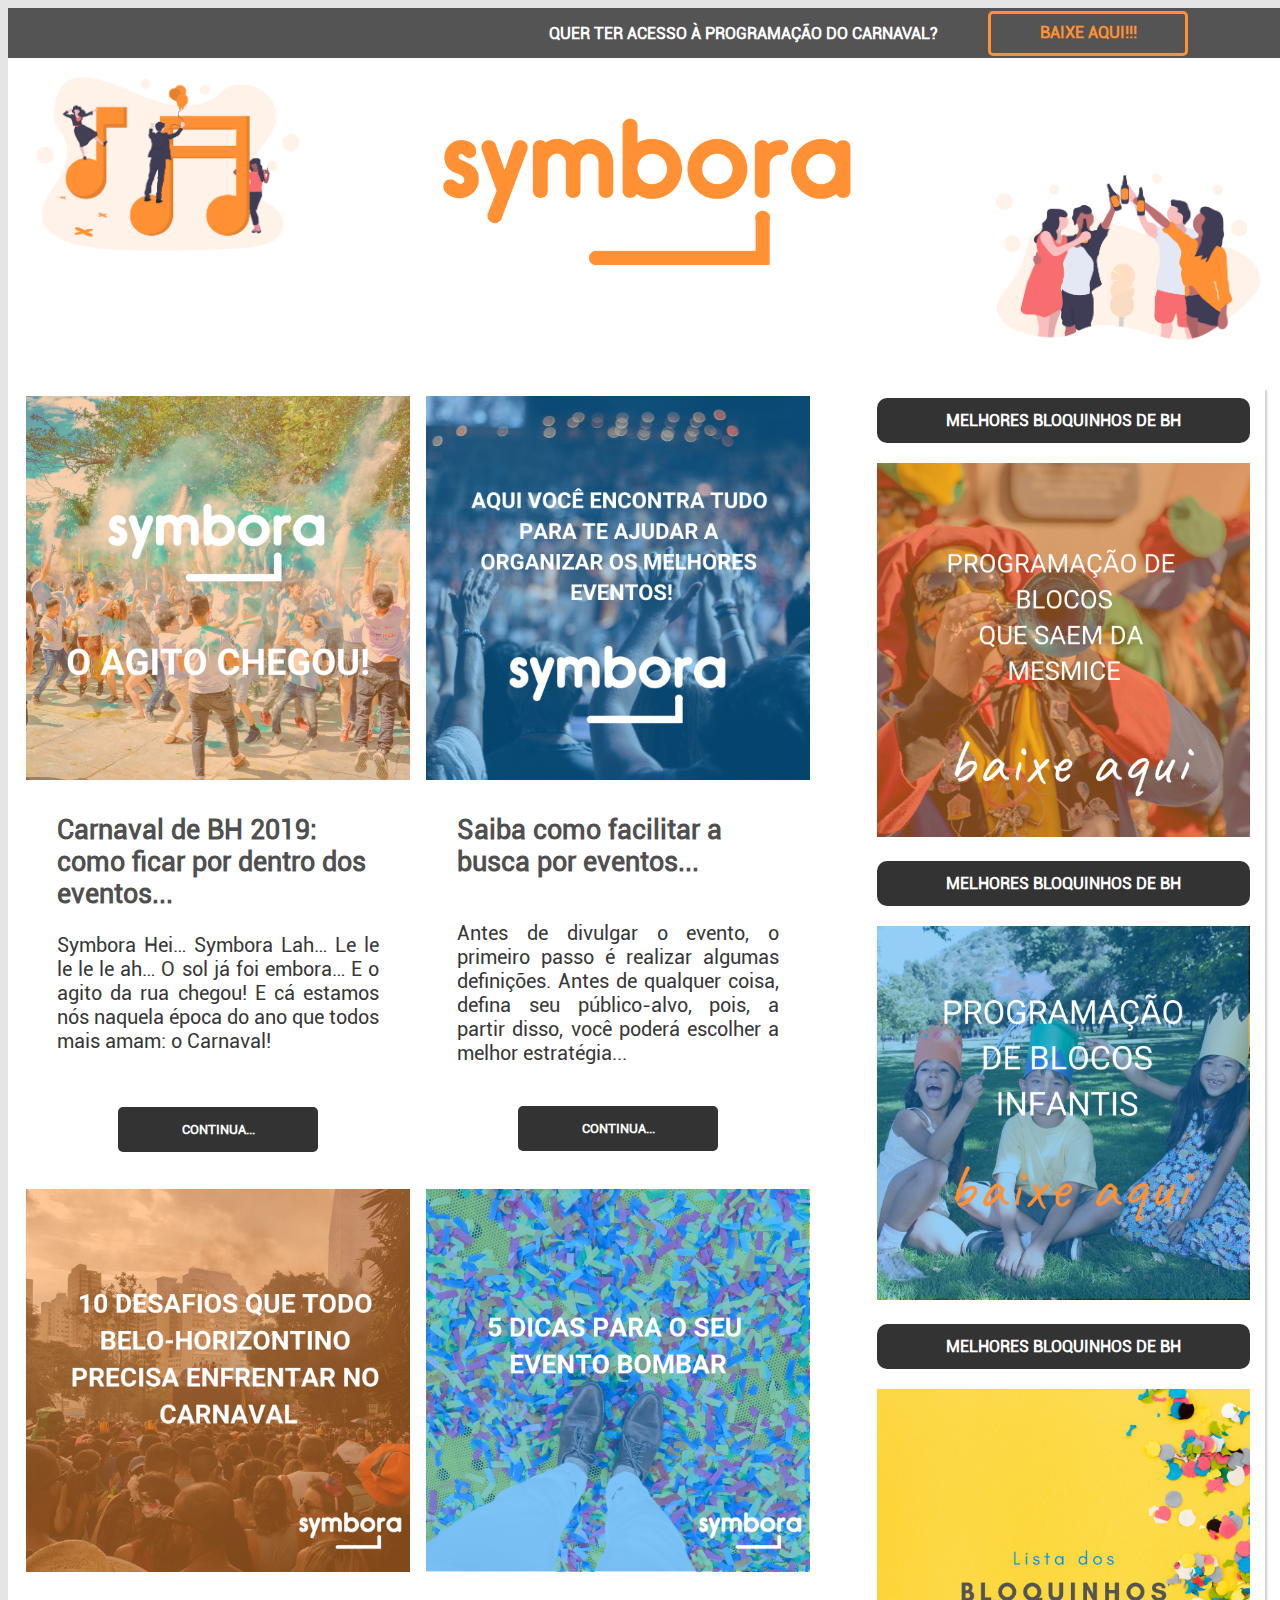
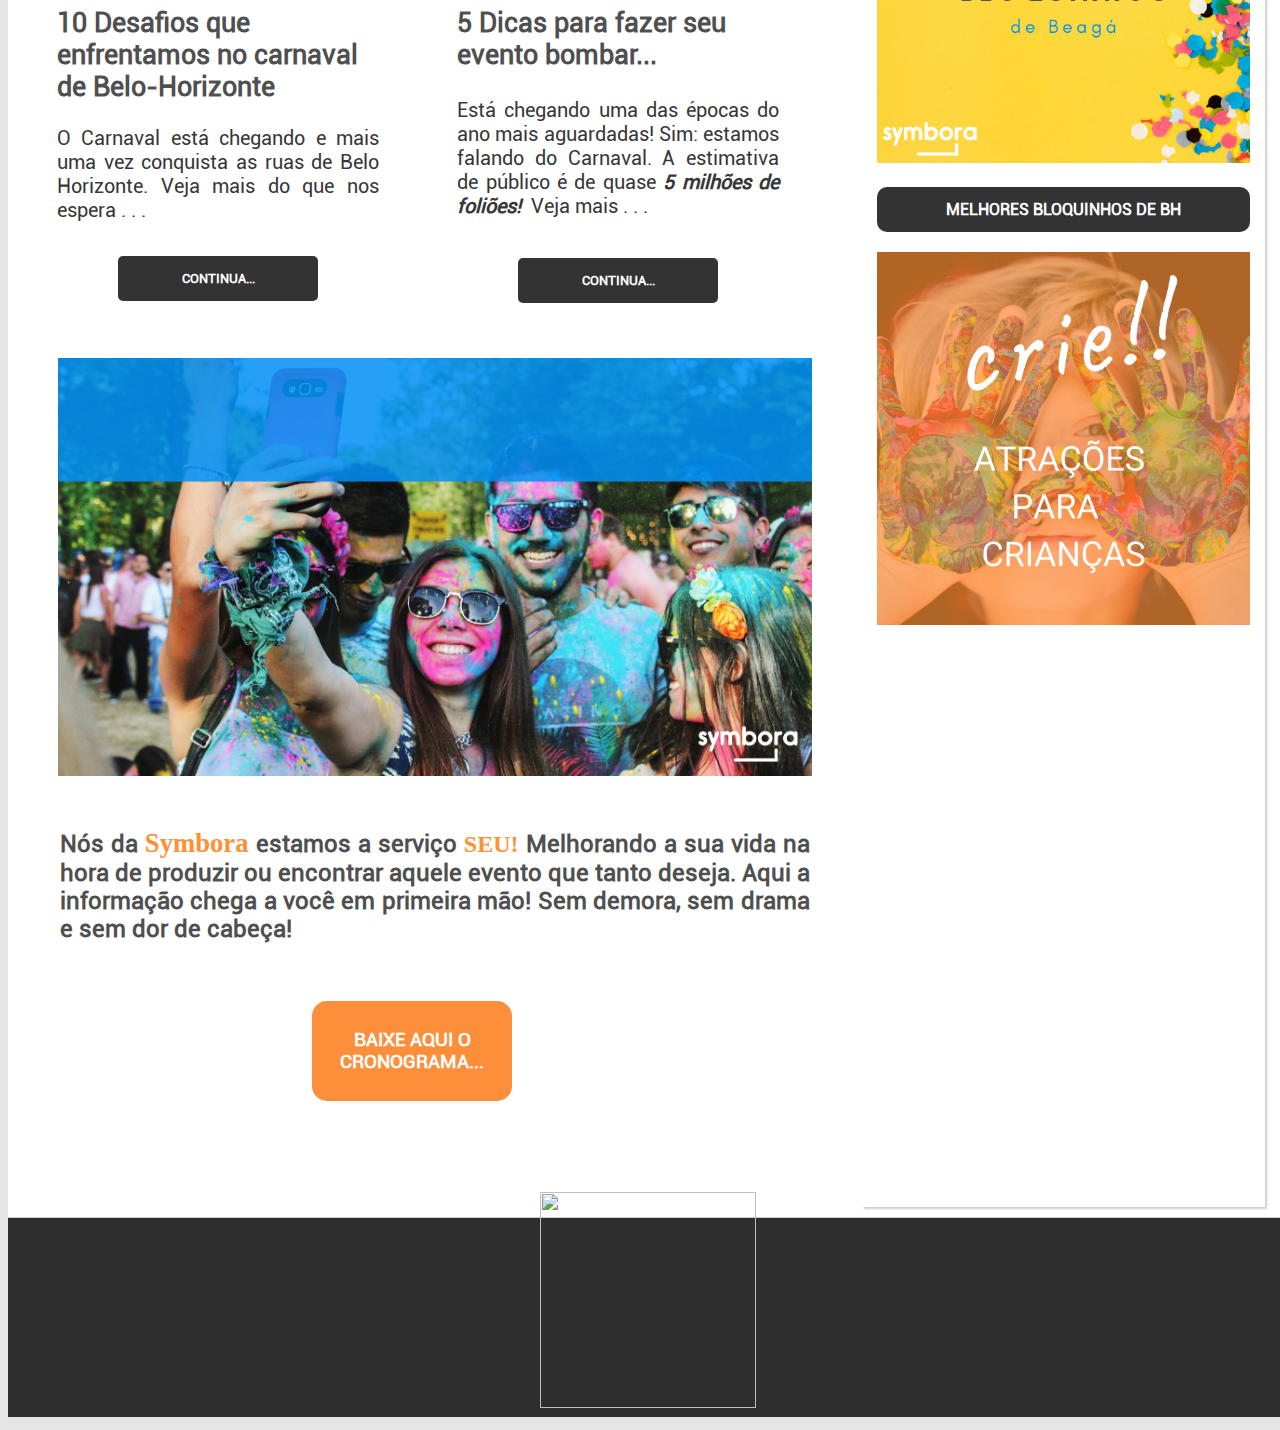
==== commit 2969bc74: "bernardoamim" ====
--- a/index.html
+++ b/index.html
@@ -44,7 +44,7 @@
 <body>
   <header id="top_bar"tabindex="1">
     <h1 tabindex="2">QUER TER ACESSO À PROGRAMAÇÃO DO CARNAVAL?  </h1>
-    <button tabindex="3" style="font-size: 100%" class="button_top_bar">BAIXE AQUI!!!</button>
+    <button tabindex="3"  class="button_top_bar">BAIXE AQUI!!!</button>
   </header>
 
   <header id="cabecalho" tabindex="4">
@@ -58,20 +58,20 @@
 
       <div class="banner">
         <a href="ficar-por-dentro-carnaval-bh-belo-horizonte-2019-eventos.html"> <img id="carna" src="_imagens/carnaval-bh-2019-como-ficar-por-dentro-dos-eventos-conteudo.png" alt="O agito chegou, carnaval de BH, belo hoizonte 2019, como ficar por dentro dos eventos" tabindex="9"/></a>
-        <h1 tabindex="10" style="color: rgba(0, 0, 0, 0.7);font-weight: bolder; font-size: 20pt;  padding: 8%">Carnaval de BH 2019: como ficar por dentro dos eventos...</h1>
+        <h1 tabindex="10">Carnaval de BH 2019: como ficar por dentro dos eventos...</h1>
         <p tabindex="11" id="ban1" style="margin-top: -10%; margin-bottom: 6%">Symbora Hei… Symbora Lah… Le le le le le ah… O sol já foi embora… E o agito da rua chegou! E cá estamos nós naquela época do ano que todos mais amam: o Carnaval!</p>
         <a tabindex="12" href="ficar-por-dentro-carnaval-bh-belo-horizonte-2019-eventos.html"><button class="button" tabindex="13">CONTINUA...</button></a>
       </div>
 
       <div class="banner" tabindex="14">
-        <a href="./facilitar-busca-por-eventos.html" tabindex="15"><img id="carna" style="max-height: 100%" src="_imagens/saiba-como-facilitar-a-busca-por-eventos.png" alt="Ajuda para realizar os melhores eventos, saiba como facilitar a busca por eventos" tabindex="16"/></a><h1 style="color: rgba(0, 0, 0, 0.7);font-weight: bolder; font-size: 20pt;  padding: 8%">Saiba como facilitar a busca por eventos...</h1>
+        <a href="./facilitar-busca-por-eventos.html" tabindex="15"><img id="carna" style="max-height: 100%" src="_imagens/saiba-como-facilitar-a-busca-por-eventos.png" alt="Ajuda para realizar os melhores eventos, saiba como facilitar a busca por eventos" tabindex="16"/></a><h1 tabindex="16">Saiba como facilitar a busca por eventos...</h1>
           <p tabindex="17" id="ban2" style="margin-top: -5%; margin-bottom: -4%">Antes de divulgar o evento, o primeiro passo é realizar algumas definições. Antes de qualquer coisa, defina seu público-alvo, pois, a partir disso, você poderá escolher a melhor estratégia...</p>
           <a tabindex="18" href="./facilitar-busca-por-eventos.html"><button class="button" tabindex="19" style="margin-top: 26px">CONTINUA...</button></a>
       </div>
 
       <div class="banner" tabindex="20">
         <a href="desafios-todo-belo-horizontino-precisa-enfrentar-Carnaval.html" tabindex="21"><img tabindex="22" id="carna" style="max-height: 100%; padding-top: 20px" src="_imagens/10-desafios-que-enfrentamos-no-carnaval-de-belo-horizonte.png" alt="Desafios que precisamos enfrentar durante o carnaval em belo horizonte"/></a>
-          <h1 tabindex="23" style="color: rgba(0, 0, 0, 0.7);font-weight: bolder; font-size: 20pt;  padding: 8%">10 Desafios que enfrentamos no carnaval de Belo-Horizonte</h1><p tabindex="24" id="ban3" style="margin-top: -10%; margin-bottom: 1%"> O Carnaval está chegando e mais uma vez conquista as ruas de Belo Horizonte. Veja mais do que nos espera .&nbsp;.&nbsp;. </p>
+          <h1 tabindex="23">10 Desafios que enfrentamos no carnaval de Belo-Horizonte</h1><p tabindex="24" id="ban3" style="margin-top: -10%; margin-bottom: 1%"> O Carnaval está chegando e mais uma vez conquista as ruas de Belo Horizonte. Veja mais do que nos espera .&nbsp;.&nbsp;. </p>
           <a tabindex="25" href="desafios-todo-belo-horizontino-precisa-enfrentar-Carnaval.html"> <button class="button" tabindex="26">CONTINUA...</button></a>
       </div>
 
@@ -84,15 +84,15 @@
       <figure class="foto-legenda" tabindex="34">
         <img tabindex="35" src="_imagens/por-dentro-de-todos-os-eventos-carnval-cronograma.png" alt="por-dentro-de-todos-os-eventos-carnaval">
         <figcaption tabindex="36">
-          <h1 tabindex="37" style="font-weight: bolder;margin-top: 20px" alt="Cronograma de Carnaval de BH 2019, Veja a programação dos blocos">Cronograma de Carnaval de BH 2019!</h1>
+          <h1 tabindex="37" alt="Cronograma de Carnaval de BH 2019, Veja a programação dos blocos">Cronograma de Carnaval de BH 2019!</h1>
           <p tabindex="38"> Veja a programação dos blocos...!!!</p>
         </figcaption>
       </figure>
 
       <div class="last" tabindex="39">
-        <p tabindex="40" style="font-size: 18pt;font-weight: bold; padding-top: 2px; color: rgba(0, 0, 0, 0.7)"> Nós da  <span tabindex="41" style="font-weight: bolder; font-family: 'rimouski'; font-size: 20pt; color: #ff9034"> Symbora</span> estamos a serviço <b tabindex="42" style="font-weight: bolder;font-family: 'rimouski'; color: #ff9034">SEU!</b> Melhorando a sua vida na hora de produzir ou encontrar aquele evento que tanto deseja. Aqui a informação chega a você em primeira mão! Sem demora, sem drama e sem dor de cabeça!</p>
+        <h4 tabindex="40" > Nós da  <span tabindex="41"> Symbora</span> estamos a serviço <b tabindex="42" style="font-weight: bolder;font-family: 'rimouski'; color: #ff9034">SEU!</b> Melhorando a sua vida na hora de produzir ou encontrar aquele evento que tanto deseja. Aqui a informação chega a você em primeira mão! Sem demora, sem drama e sem dor de cabeça!</h4>
 
-        <div id="contact" tabindex="43" style="background-color: transparent; margin-left: 25%"><button tabindex="44" class="baixar" style="border-radius: 15px; height: 80px;font-size: 14pt">BAIXE AQUI O CRONOGRAMA...</button></div>
+        <div id="contact" tabindex="43" style="background-color: transparent"><button tabindex="44" class="baixar">BAIXE AQUI O CRONOGRAMA...</button></div>
     </div>
 
     </article>
@@ -100,54 +100,55 @@
     <aside tabindex="45" id="lateral">
       <div class="rel" tabindex="46">
         
-          <a href="./index.html" tabindex="47"><button class="premio">Melhores bloquinhos de BH</button></a>
-          <img id="carn" class="model" name="1" onclick="val(this.name)"src="_imagens/programação-de-blocos-de-carnaval-para-fugir-da-mesmice.png" alt="programação de blocos de carnaval que fogem do comum e saem da mesmice"/>
+          <button name="1" tabindex="46" onclick="val(this.name)" class="model premio">Melhores bloquinhos de BH</button>
+        
+        <img id="carn" class="model" tabindex="47" name="1" onclick="val(this.name)"src="_imagens/programação-de-blocos-de-carnaval-para-fugir-da-mesmice.png" alt="programação de blocos de carnaval que fogem do comum e saem da mesmice"/>
 
-        <a href="./index.html"><button class="premio">Melhores bloquinhos de BH</button></a>
+        <button name="1" onclick="val(this.name)" tabindex="48" class=" model premio">Melhores bloquinhos de BH</button>
 
-        <img id="carn" class="model" name="2" onclick="val(this.name)"  onclick="val(this.name)"src="_imagens/programação-dos-blocos-de-carnaval-para-crianças.png" alt="baixe a programação dos blocos de carnal para crianças, infantis"/>
+        <img id="carn" class="model" name="2"  tabindex="49" onclick="val(this.name)"  onclick="val(this.name)"src="_imagens/programação-dos-blocos-de-carnaval-para-crianças.png" alt="baixe a programação dos blocos de carnal para crianças, infantis"/>
         
-        <a href="./index.html"><button class="premio">Melhores bloquinhos de BH</button></a>
+        <button name="1" onclick="val(this.name)" tabindex="50" class="model premio">Melhores bloquinhos de BH</button>
 
-        <img id="carn" class="model" name="3" onclick="val(this.name)" onclick="val(this.name)" src="_imagens/lista-bloquinhos-decarnaval-de-belo-horizonte.png" alt="faça o download, baixe a lista dos blocos de carnaval de belo horizonte"/>
+        <img id="carn" class="model" name="3" tabindex="51" onclick="val(this.name)" onclick="val(this.name)" src="_imagens/lista-bloquinhos-decarnaval-de-belo-horizonte.png" alt="faça o download, baixe a lista dos blocos de carnaval de belo horizonte"/>
       
-        <a href="./index.html"><button class="premio">Melhores bloquinhos de BH</button></a>
-        <img id="carn"  id="carn" class="model" name="4" onclick="val(this.name)" src="_imagens/crie-atrações-para-crianças-nos-seus-eventos.png" alt="Ilustração de carnaval"/>
+        <button name="1" onclick="val(this.name)" tabindex="52" class="model premio">Melhores bloquinhos de BH</button>
+        <img id="carn"  id="carn" class="model" name="4" tabindex="53" onclick="val(this.name)" src="_imagens/crie-atrações-para-crianças-nos-seus-eventos.png" alt="Ilustração de carnaval"/>
       </div>
     </aside>
   </div>
 
-  <footer id="rodape"style="display: flex;justify-content: center;">
-      <div id="footdiv" >
-        <img style="align-self: flex-end;" id="footerlogo" src="_imagens/symboratrans.png">
+  <footer id="rodape"style="display: flex;justify-content: center;" tabindex="54">
+      <div id="footdiv" tabindex="55">
+        <img style="align-self: flex-end;" tabindex="56" id="footerlogo" src="_imagens/symboratrans.png">
       </div>
   </footer>
 </body>
 </html>
 
-<div id="contactForm">
-  <h3>Preencha com seus dados de contato para enviarmos o material para você</h3>
+<div id="contactForm" tabindex="57">
+  <h3 tabindex="58">Preencha com seus dados de contato para enviarmos o material para você</h3>
 
-      <div class="flex wrapper">
-          <form method="post" class="formulario" action="" id="myform" onsubmit="writeDetails(); return false;">
-             <div class="form-group">
-                <label><b>Name:</b></label><br>
-                <input type="text" id="nombre" class="formulario" name="nombre" value="" placeholder="Seu Nome.."required>
+      <div tabindex="59" class="flex wrapper">
+          <form tabindex="60" method="post" class="formulario" action="" id="myform" onsubmit="writeDetails(); return false;">
+             <div class="form-group" tabindex="61">
+                <label tabindex="62"><b>Name:</b></label><br>
+                <input tabindex="63" type="text" id="nombre" class="formulario" name="nombre" value="" placeholder="Seu Nome.."required>
              </div>
-             <div class="form-group">
-                <label><b>E-mail:</b></label><br>
-                <input type="email" id="email" name="mail" value="" placeholder="Seu E-mail.." required>
+             <div class="form-group" tabindex="64">
+                <label tabindex="65"><b>E-mail:</b></label><br>
+                <input tabindex="66" type="email" id="email" name="mail" value="" placeholder="Seu E-mail.." required>
             </div>
-            <div class="form-group margin1">
+            <div class="form-group margin1" tabindex="67">
 
-                <label><b>Tipo de Email</b></label><br>
+                <label tabindex="68"><b>Tipo de Email</b></label><br>
 
-                <select  id="empresa" name="empresa" >
-                        <option value="B2B">Trabalho com organização de eventos</option>
-                        <option value="B2C">Participo de eventos</option>
+                <select tabindex="69" id="empresa" name="empresa" >
+                        <option tabindex="70" value="B2B">Trabalho com organização de eventos</option>
+                        <option value="B2C" tabindex="71">Participo de eventos</option>
                 </select>
                 <br>
             </div>
-                <input type="submit" class="formulario btn btn-primary btn-lg color margin1" value="Baixar Mateirial">
+                <input type="submit" tabindex="72" class="formulario btn btn-primary btn-lg color margin1" value="Baixar Mateirial">
           </form>
 </div>
--- a/_css/estilo.css
+++ b/_css/estilo.css
@@ -82,7 +82,7 @@
     color: #FF9033;
     padding: 3px 0px 5px 0px;
     text-align: center;
-    font-size: 12px;
+    font-size: 100%;
     font-style: bold;
     margin: 10px 100px 10px 20px;
     cursor: pointer;
@@ -97,9 +97,9 @@
 
 header#cabecalho {
     display: flex;
-    justify-content: space-between;
+    justify-content: flex-end;
     height: 300px;
-    width: auto;
+    width: 100%;
     background-color: white;
     justify-content: flex-end;
 }
@@ -112,7 +112,7 @@
 }
 
 header#cabecalho img#header-2 {
-    width: 648px;
+    width: 50%;
     align-self: center;
 }
 
@@ -231,6 +231,13 @@
     height: auto;
     padding: 1%;
     align-items: center;
+}
+
+.banner h1 {
+    color: rgba(0, 0, 0, 0.7);
+    font-weight: bolder;
+    font-size: 20pt;
+    padding: 8%;
 }
 
 .banner p {
@@ -275,7 +282,7 @@
 
 button.premio {
 
-    font-size: 8pt;
+    font-size: 12pt;
     width: 100%;
     height:80% auto;
     border-radius: 10px;
@@ -351,23 +358,42 @@
     transition: opacity 1s;
 }
 
+figcaption h1 {
+    font-weight: bolder;
+    margin-top: 20px;
+}
+
 figure.foto-legenda:hover figcaption {
     opacity: 1;
 }
 
 .last {
-    margin: -40px 40px 15px 40px;
-    padding: 20px;
-    text-align: center;
-}
-
-.last p {
-    margin-bottom: 50px;
+    font-size: 18pt;
+    font-weight: bold;
+    color: rgba(0, 0, 0, 0.7);
+    margin: -5% auto 0% auto;
+    padding: 5%;
+    text-align: justify;
+    align-items: center;
+}
+
+.last h2 {
+    justify-content: center;
+}
+
+.last span {
+    font-weight: bolder;
+    font-family: 'rimouski';
+    font-size: 20pt;
+    color: #ff9034;
 }
 
 .baixar {
     background-color: #FD8E3A;
-    margin-bottom: 50px;
+    margin: -40% auto 0% -75%;
+    border-radius: 15px;
+    height: 100px;
+    font-size: 14pt;
 }
 
 
